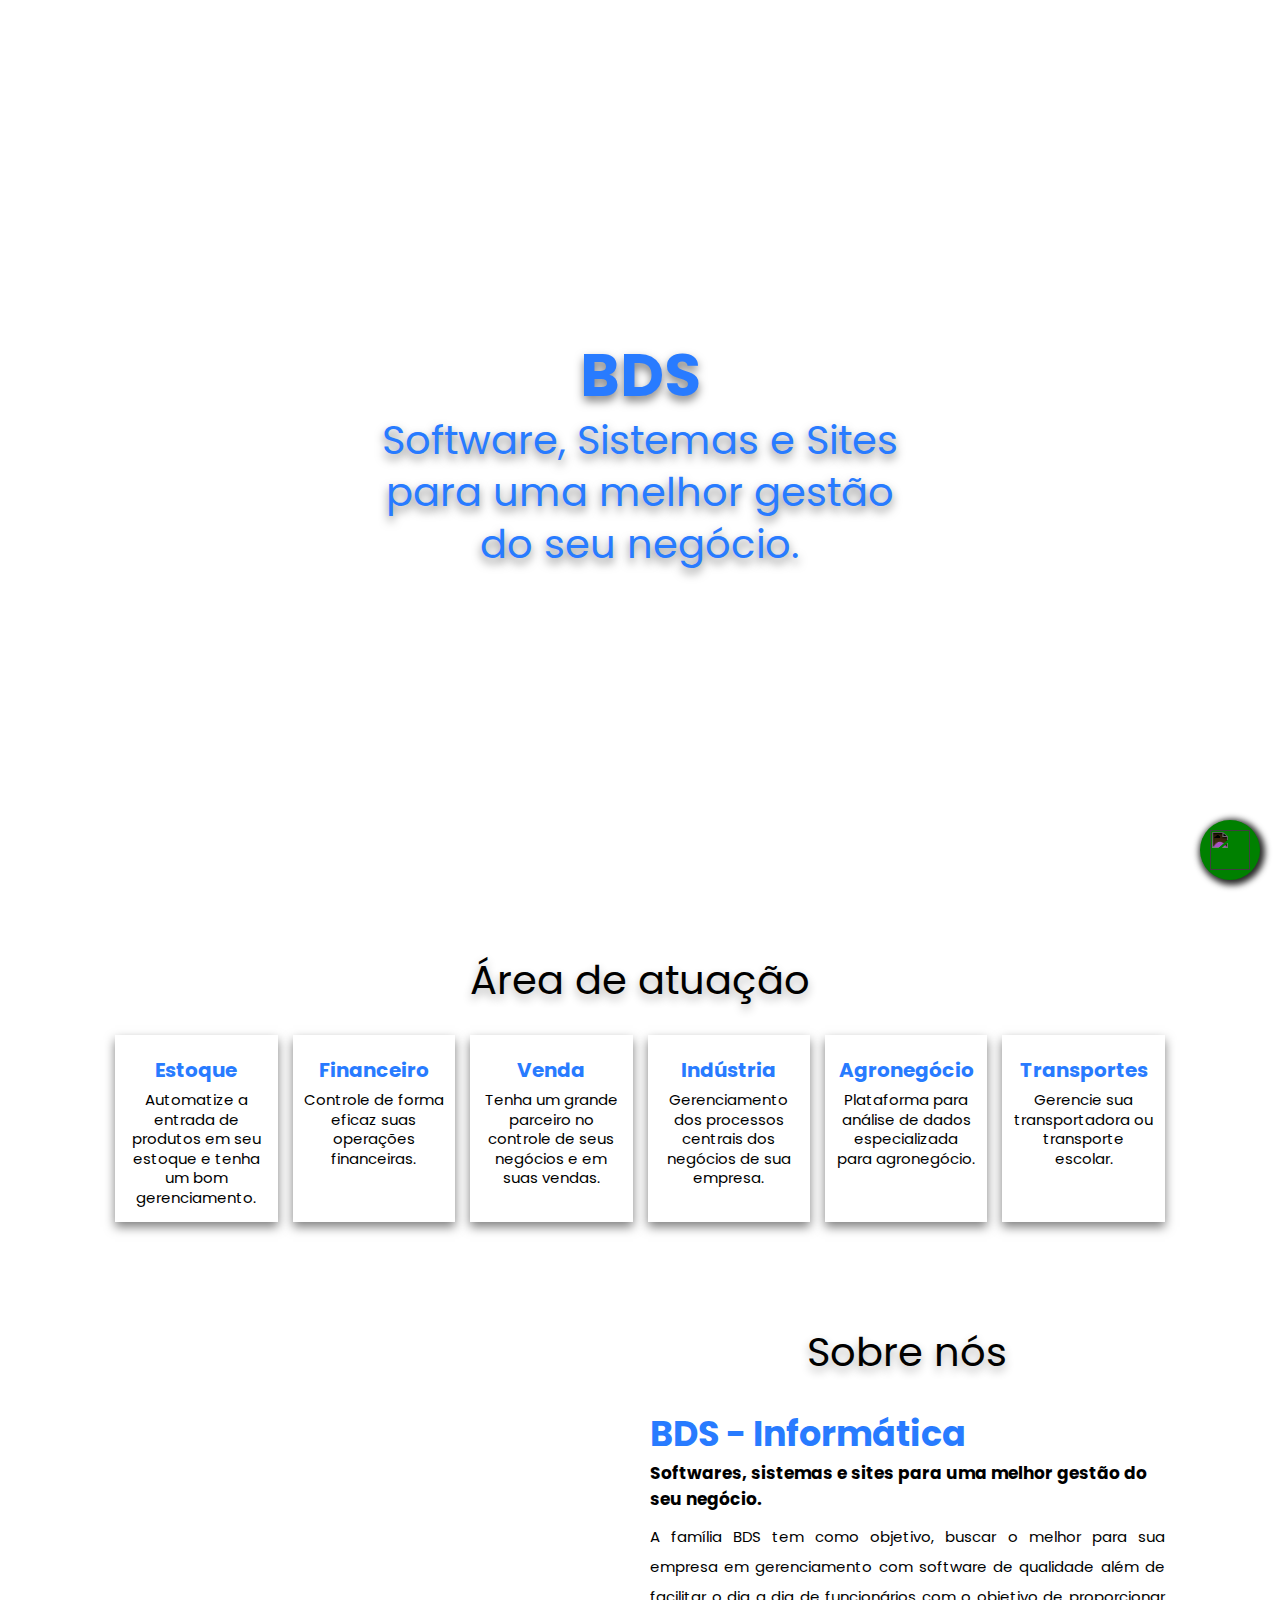
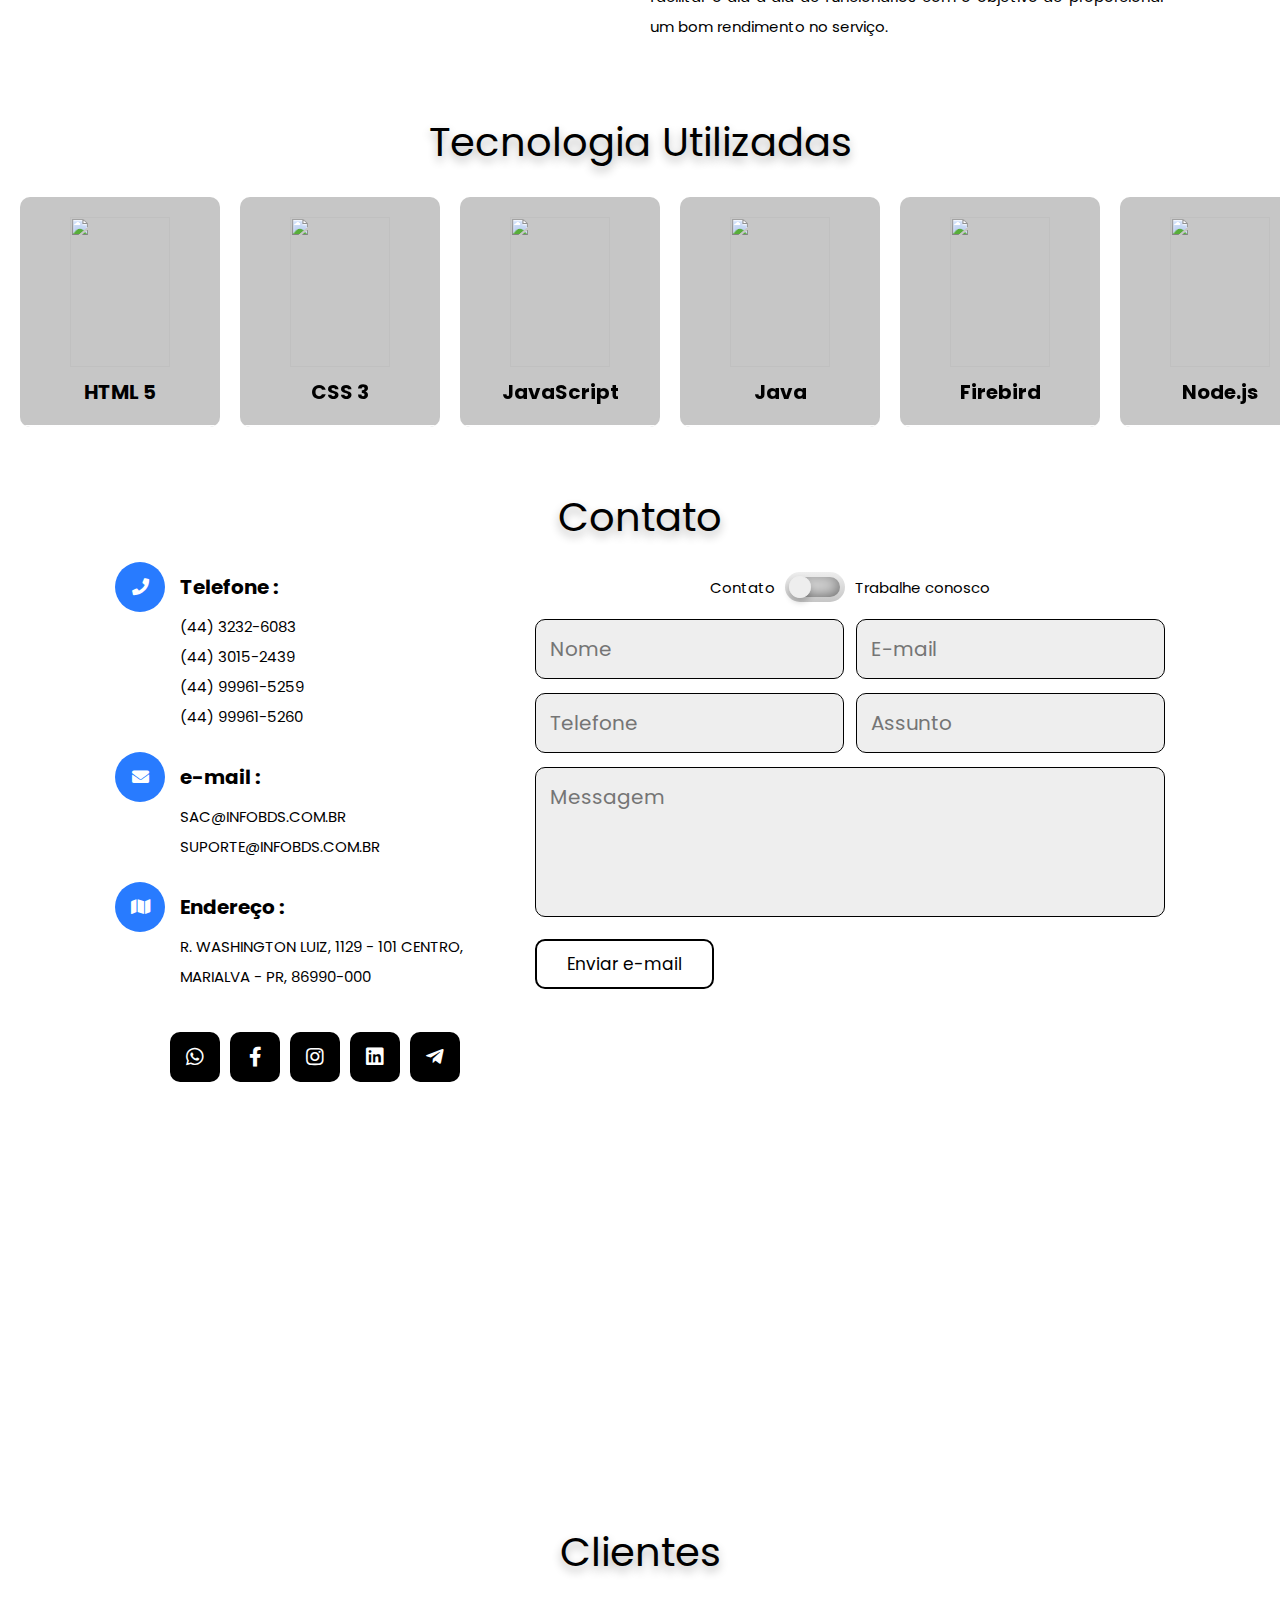
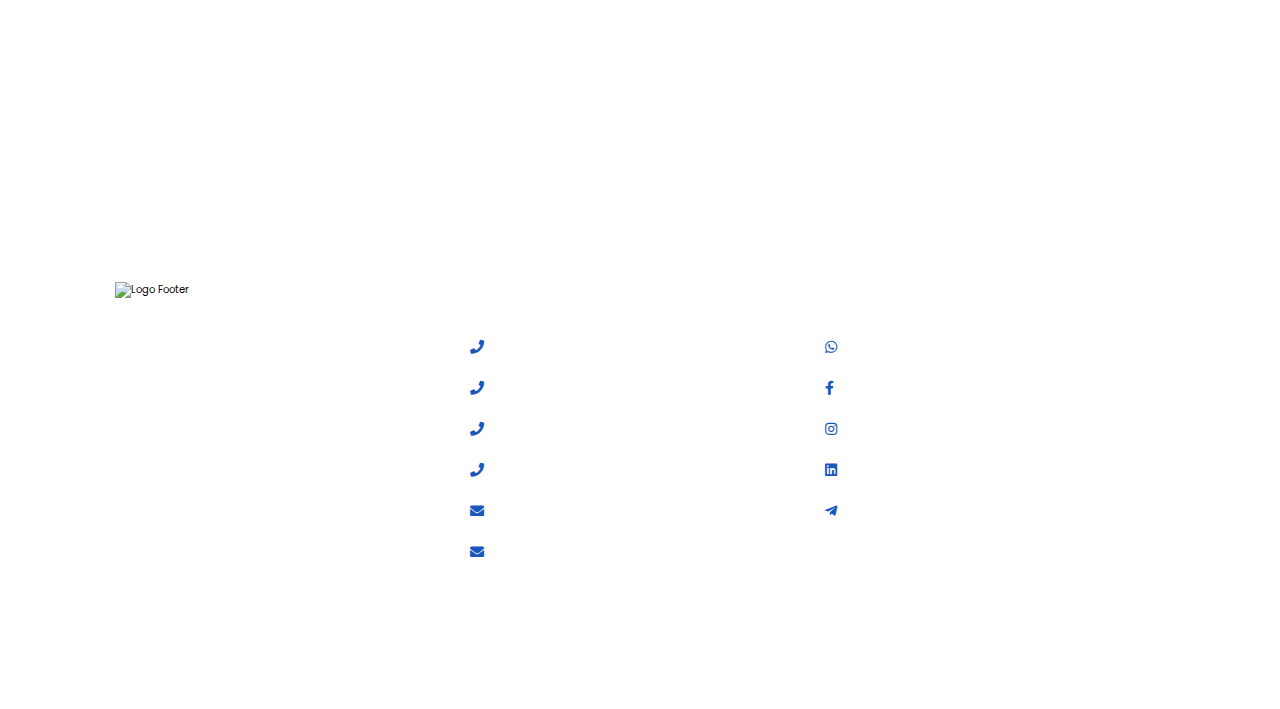
==== index.html @ 0a63790b "Merge branch 'main' of https://github.com/BrunoDoCarmo/bds" ====
<!DOCTYPE html>
<html lang="pt-br">
  <head>
    <meta charset="UTF-8" />
    <meta http-equiv="X-UA-Compatible" content="IE=edge" />
    <meta name="viewport" content="width=device-width, initial-scale=1.0" />
    <meta name="viewport" content="width=device-width, initial-scale=1, maximum-scale=1,user-scalable=no" />
    <link rel="stylesheet" href="css/style.css" />
    <link rel="stylesheet" href="https://cdnjs.cloudflare.com/ajax/libs/font-awesome/5.15.4/css/all.min.css" />
    <link rel="stylesheet" href="https://unpkg.com/swiper/swiper-bundle.min.css" />
    <title>BDS - Informática</title>
  </head>
  <body>
    <header class="header">
      <a href="#home" class="logo"><img src="img/logo.png" alt="" /></a>
      <nav class="navbar">
        <div id="nav-close" class="fas fa-times icons"></div>
        <a href="#home">Home</a>
        <a href="#services">Serviços</a>
        <a href="#about">Sobre nós</a>
        <a href="#technology">Tecnologia</a>
        <a href="#contact">Contato</a>
        <a href="#clients">Clientes</a>
        <div class="icons-social">
          <a href="#" class="fab fa-whatsapp"></a>
          <a href="#" class="fab fa-facebook-f"></a>
          <a href="#" class="fab fa-instagram"></a>
          <a href="#" class="fab fa-youtube"></a>
        </div>
      </nav>
      <div id="nav-open" class="fas fa-bars icons"></div>
    </header>
    <main class="main">
      <section class="home" id="home">
        <div class="box">
          <div class="content">
            <!-- <span>never stop</span> -->
            <h3>BDS</h3>
            <span>Software, Sistemas e Sites para uma melhor gestão do seu negócio.</span>
            <!-- <a href="#" class="btn">get started</a> -->
          </div>
        </div>
      </section>
      <section class="services" id="services">        
        <div class="heading">
          <span>Área de atuação</span>
        </div>
        <div class="box-container">    
            <div class="box">
              <div class="img">
                <img src="img/icon/estoque.png" alt="">
              </div>
              <h3>Estoque</h3>
              <p>Automatize a entrada de produtos em seu estoque e tenha um bom gerenciamento.</p>
              <!-- <div class="button">
                <a href="pagread.html" class= "btn" rel="next" target= "_self">Saiba mais</a>
              </div> -->
            </div>    
            <div class="box">
              <div class="img">
                <img src="img/icon/financeiro.png" alt="">
              </div>
              <h3>Financeiro</h3>
              <p>Controle de forma eficaz suas operações financeiras.</p>
              <!-- <div class="button">
                <a href="pagread.html" class= "btn" rel="next" target= "_self">Saiba mais</a>
              </div> -->
            </div>    
            <div class="box">
              <div class="img">
                <img src="img/icon/venda.png" alt="">
              </div>
              <h3>Venda</h3>
              <p>Tenha um grande parceiro no controle de seus negócios e em suas vendas. </p>
              <!-- <div class="button">
                <a href="pagread.html" class= "btn" rel="next" target= "_self">Saiba mais</a>
              </div> -->
            </div>
            <div class="box">
              <div class="img">
                <img src="img/icon/industria.png" alt="">
              </div>
              <h3>Indústria</h3>
              <p>Gerenciamento dos processos centrais dos negócios de sua empresa.</p>
              <!-- <div class="button">
                <a href="pagread.html" class= "btn" rel="next" target= "_self">Saiba mais</a>
              </div> -->
            </div>    
            <div class="box">
              <div class="img">
                <img src="img/icon/agro.png" alt="">
              </div>
              <h3>Agronegócio</h3>
              <p>Plataforma para análise de dados especializada para agronegócio.</p>
              <!-- <div class="button">
                <a href="pagread.html" class= "btn" rel="next" target= "_self">Saiba mais</a>
              </div> -->
            </div>    
            <div class="box">
              <div class="img">
                <img src="img/icon/trans.png" alt="">
              </div>
              <h3>Transportes</h3>
              <p>Gerencie sua transportadora ou transporte escolar.</p>
              <!-- <div class="button">
                <a href="pagread.html" class= "btn" rel="next" target= "_self">Saiba mais</a>
              </div> -->
            </div>            
        </div>    
      </section>    
      <section class="about" id="about">    
        <div class="image">
          <img src="img/about.jpg" alt="">
        </div>
        <div class="content">
          <div class="heading">
            <span>Sobre nós</span>
          </div>
          <h3>BDS - Informática</h3>
          <h2>Softwares, sistemas e sites para uma melhor gestão do seu negócio. </h2>
          <p>A família BDS tem como objetivo, buscar o melhor para sua empresa em gerenciamento com software de qualidade além de facilitar o dia a dia de funcionários com o objetivo de proporcionar um bom rendimento no serviço. </p>
        </div>
      </section>
      <section class="technology" id="technology">
        <div class="heading">
          <span>Tecnologia Utilizadas</span>
        </div>
        <div class="swiper-container">
          <div class="swiper-wrapper">
            <div class="swiper-slide">
              <div class="card">
                <div class="layer"></div>
                <div class="content">
                  <div class="imgBx">
                    <img src="img/technology/01.png" />
                  </div>
                  <div class="details">
                    <h2>HTML 5</h2>
                  </div>
                </div>
              </div>
            </div>
            <div class="swiper-slide">
              <div class="card">
                <div class="layer"></div>
                <div class="content">
                  <div class="imgBx">
                    <img src="img/technology/02.png" />
                  </div>
                  <div class="details">
                    <h2>CSS 3</h2>
                  </div>
                </div>
              </div>
            </div>
            <div class="swiper-slide">
              <div class="card">
                <div class="layer"></div>
                <div class="content">
                  <div class="imgBx">
                    <img src="img/technology/03.png" />
                  </div>
                  <div class="details">
                    <h2>JavaScript</h2>
                  </div>
                </div>
              </div>
            </div>
            <div class="swiper-slide">
              <div class="card">
                <div class="layer"></div>
                <div class="content">
                  <div class="imgBx">
                    <img src="img/technology/04.png" />
                  </div>
                  <div class="details">
                    <h2>Java</h2>
                  </div>
                </div>
              </div>
            </div>
            <div class="swiper-slide">
              <div class="card">
                <div class="layer"></div>
                <div class="content">
                  <div class="imgBx">
                    <img src="img/technology/05.png" />
                  </div>
                  <div class="details">
                    <h2>Firebird</h2>
                  </div>
                </div>
              </div>
            </div>
            <div class="swiper-slide">
              <div class="card">
                <div class="layer"></div>
                <div class="content">
                  <div class="imgBx">
                    <img src="img/technology/06.png" />
                  </div>
                  <div class="details">
                    <h2>Node.js</h2>
                  </div>
                </div>
              </div>
            </div>
            <!-- <div class="swiper-slide">
              <div class="card">
                <div class="layer"></div>
                <div class="content">
                  <div class="imgBx">
                    <img src="img/technology/07.png" />
                  </div>
                  <div class="details">
                    <h2>MySql</h2>
                  </div>
                </div>
              </div>
            </div> -->
            <div class="swiper-slide">
              <div class="card">
                <div class="layer"></div>
                <div class="content">
                  <div class="imgBx">
                    <img src="img/technology/08.png" />
                  </div>
                  <div class="details">
                    <h2>Delphi</h2>
                  </div>
                </div>
              </div>
            </div>
            <div class="swiper-slide">
              <div class="card">
                <div class="layer"></div>
                <div class="content">
                  <div class="imgBx">
                    <img src="img/technology/09.png" />
                  </div>
                  <div class="details">
                    <h2>Veu.js</h2>
                  </div>
                </div>
              </div>
            </div>
            <div class="swiper-slide">
              <div class="card">
                <div class="layer"></div>
                <div class="content">
                  <div class="imgBx">
                    <img src="img/technology/10.png" />
                  </div>
                  <div class="details">
                    <h2>PostgreSQL</h2>
                  </div>
                </div>
              </div>
            </div>
            <!-- <div class="swiper-slide">
              <div class="card">
                <div class="layer"></div>
                <div class="content">
                  <div class="imgBx">
                    <img src="img/technology/11.png" />
                  </div>
                  <div class="details">
                    <h2>Bootstrap</h2>
                  </div>
                </div>
              </div>
            </div> -->
            <div class="swiper-slide">
              <div class="card">
                <div class="layer"></div>
                <div class="content">
                  <div class="imgBx">
                    <img src="img/technology/12.png" />
                  </div>
                  <div class="details">
                    <h2>Github</h2>
                  </div>
                </div>
              </div>
            </div>
          </div>
        </div>
      </section>
      <section class="contact" id="contact">
        <div class="heading">
          <span>Contato</span>
        </div>
        <div class="row">
          <div class="contact-info-container">
            <div class="box">
              <i class="fas fa-phone"></i>
              <div class="info">
                <h3>Telefone :</h3>
                <a href="tel:0443232-6083" target="_blank"><p>(44) 3232-6083</p></a>
                <a href="tel:0443015-2439" target="_blank"><p>(44) 3015-2439</p></a>
                <a href="tel:04499961-5259" target="_blank"><p>(44) 99961-5259</p></a>
                <a href="tel:04499961-5260" target="_blank"><p>(44) 99961-5260</p></a>
              </div>
            </div>
            <div class="box">
              <i class="fas fa-envelope"></i>
              <div class="info">
                <h3>e-mail :</h3>
                <a href="mailto:sac@infobds.com.br" target="_blank"><p>SAC@INFOBDS.COM.BR</p></a>
                <a href="mailto:suporte@infobds.com.br" target="_blank"><p>SUPORTE@INFOBDS.COM.BR</p></a>
              </div>
            </div>
            <div class="box">
              <i class="fas fa-map"></i>
              <div class="info">
                <h3>Endereço :</h3>
                <a href="https://goo.gl/maps/Z57eT3rSpF5Me6ef9" target="_blank">
                  R. WASHINGTON LUIZ, 1129 - 101 CENTRO, <br/>MARIALVA - PR, 86990-000
                </a>
              </div>
            </div>
            <div class="share">
              <a href="https://api.whatsapp.com/send?phone=5544999615259&amp;text=Olá, vim através do site..." class="fab fa-whatsapp" target="_blank"></a>
              <a href="https://www.facebook.com/bdsSistema" class="fab fa-facebook-f" target="_blank"></a>
              <a href="#" class="fab fa-instagram" target="_blank"></a>
              <a href="#" class="fab fa-linkedin" target="_blank"></a>
              <a href="#" class="fab fa-telegram-plane" target="_blank"></a>
            </div>
          </div>
          <form action="" class="form">
            <div class="select">
              <p>Contato</p>
              <div class="checkbox">
                <div class="inner">
                  <div id="selectContact" class="toggle"></div>
                </div>
              </div>
              <p>Trabalhe conosco</p>
            </div>
            <div class="inputBox">
              <input type="text" placeholder="Nome" name="name" id="name">
              <input type="email" placeholder="E-mail" name="email" id="email">
            </div>
            <div class="work">
              
            <div class="inputBox">
              <input type="text" placeholder="Cargo" name="cargo" id="cargo">
              <input type="email" placeholder="Experiência" name="experiencia" id="experiencia">
            </div>

            </div>
            <div class="inputBox">
              <input type="text" placeholder="Telefone" name="telefone" id="telefone">
              <input type="text" placeholder="Assunto" name="assunto" id="assunto">
            </div>
            <textarea name="" placeholder="Messagem" id="messagem" cols="30" rows="10"></textarea>
            <input type="submit" value="Enviar e-mail" class="btn">
          </form>
        </div>
      </section>
      <section class="maps">
        <iframe
          src="https://www.google.com/maps/embed?pb=!1m18!1m12!1m3!1d3659.2963898003763!2d-51.798105185493405!3d-23.485831564691406!2m3!1f0!2f0!3f0!3m2!1i1024!2i768!4f13.1!3m3!1m2!1s0x94ecc573622513fb%3A0x95582e31a111c86b!2sEdif%C3%ADcio%20Centro%20comercial%20Marialva!5e0!3m2!1spt-BR!2sbr!4v1639406418675!5m2!1spt-BR!2sbr"
          allowfullscreen=""
          loading="lazy"
        ></iframe>
      </section>
      <section class="clients" id="clients">
        <div class="heading">
          <span>Clientes</span>
        </div>
        <div class="clients-slider">
          <div class="swiper-wrapper">
            <div class="swiper-slide">
              <div class="card">
                <div class="content">
                  <div class="imgBx">
                    <img src="img/clients/01.png" alt="" />
                  </div>
                </div>
              </div>
            </div>
            <div class="swiper-slide">
              <div class="card">
                <div class="content">
                  <div class="imgBx">
                    <img src="img/clients/02.png" alt="" />
                  </div>
                </div>
              </div>
            </div>
            <div class="swiper-slide">
              <div class="card">
                <div class="content">
                  <div class="imgBx">
                    <img src="img/clients/03.png" alt="" />
                  </div>
                </div>
              </div>
            </div>
            <div class="swiper-slide">
              <div class="card">
                <div class="content">
                  <div class="imgBx">
                    <img src="img/clients/04.png" alt="" />
                  </div>
                </div>
              </div>
            </div>
            <div class="swiper-slide">
              <div class="card">
                <div class="content">
                  <div class="imgBx">
                    <img src="img/clients/05.png" alt="" />
                  </div>
                </div>
              </div>
            </div>
            <div class="swiper-slide">
              <div class="card">
                <div class="content">
                  <div class="imgBx">
                    <img src="img/clients/06.png" alt="" />
                  </div>
                </div>
              </div>
            </div>
            <div class="swiper-slide">
              <div class="card">
                <div class="content">
                  <div class="imgBx">
                    <img src="img/clients/07.png" alt="" />
                  </div>
                </div>
              </div>
            </div>
            <div class="swiper-slide">
              <div class="card">
                <div class="content">
                  <div class="imgBx">
                    <img src="img/clients/08.png" alt="" />
                  </div>
                </div>
              </div>
            </div>
            <div class="swiper-slide">
              <div class="card">
                <div class="content">
                  <div class="imgBx">
                    <img src="img/clients/09.png" alt="" />
                  </div>
                </div>
              </div>
            </div>
            <div class="swiper-slide">
              <div class="card">
                <div class="content">
                  <div class="imgBx">
                    <img src="img/clients/10.png" alt="" />
                  </div>
                </div>
              </div>
            </div>
            <div class="swiper-slide">
              <div class="card">
                <div class="content">
                  <div class="imgBx">
                    <img src="img/clients/11.png" alt="" />
                  </div>
                </div>
              </div>
            </div>
          </div>
        </div>
      </section>
      <a id="float-whats" href="https://api.whatsapp.com/send?phone=5544999615259&amp;text=Olá, vim através do site..." target="_blank">
        <img src="img/whatsapp-brands.svg" id="float-whats-icon">
      </a> 
    </main>
    <footer class="footer">
      <div class="box-container">
        <div class="box">
          <img src="img/logo.png" alt="Logo Footer" />
          <p>
            Atuando desde 2002 no mercado de software, agregando experiência e
            tecnologia para nossos colaboradores!
          </p>
        </div>
        <div class="box">
          <h3>Contato</h3>
          <a href="tel:+554499972-8673"><i class="fas fa-phone" target="_blank"></i>+55 (44) 99972-8673</a>
          <a href="tel:+554499961-5259"><i class="fas fa-phone" target="_blank"></i>+55 (44) 99961-5259</a>
          <a href="tel:+55443232-6083"><i class="fas fa-phone" target="_blank"></i>+55 (44) 3232-6083</a>
          <a href="tel:+55443015-2439"><i class="fas fa-phone" target="_blank"></i>+55 (44) 3015-2439</a>
          <a href="mailto:sac@infobds.com.br"><i class="fas fa-envelope" target="_blank"></i>sac@infobds.com.br</a>
          <a href="mailto:suporte@infobds.com.br"><i class="fas fa-envelope" target="_blank"></i>suporte@infobds.com.br</a>
        </div>
        <div class="box">
          <h3>Siga-nos</h3>
          <a href="https://api.whatsapp.com/send?phone=5544999615259&amp;text=Olá, vim através do site..." target="_blank"><i class="fab fa-whatsapp"></i>WhatsApp</a>
          <a href="https://www.facebook.com/bdsSistema" target="_blank"><i class="fab fa-facebook-f"></i>Facebook</a>
          <a href="#" target="_blank"><i class="fab fa-instagram"></i>Instagram</a>
          <a href="#" target="_blank"><i class="fab fa-linkedin"></i>Linkedin</a>
          <a href="#" target="_blank"><i class="fab fa-telegram-plane"></i>Telegram</a>
        </div>
      </div>
      <div class="credit">
        <h3>Desenvolvido por BDS - Informática!</h3>
      </div>
    </footer>
    <script src="https://unpkg.com/swiper/swiper-bundle.min.js"></script>
    <script src="js/script.js"></script>
    <script src="https://code.jquery.com/jquery-3.6.0.js"></script>
    <script type="text/javascript">
      $(document).ready(function(){
        $('.toggle').click(function(){
          $('.inner').toggleClass('active')
        })
      })
    </script>
  </body>
</html>
---- css/style.css ----
@import url('https://fonts.googleapis.com/css2?family=Poppins:ital,wght@0,100;0,300;0,400;0,500;0,600;1,100;1,300&display=swap');
* {
  font-family: 'Poppins', sans-serif;
  margin: 0;
  padding: 0;
  -webkit-box-sizing: border-box;
  box-sizing: border-box;
  outline: none;
  border: none;
  text-decoration: none;
  /* text-transform: capitalize; */
  -webkit-transition: 0.2s linear;
  transition: 0.2s linear;
}
:root {
  --black1: #000;
  --black2: #c6c6c6;
  --black3: #eee;
  --scrollbar-thumb: #1857bc;
  --btn: #287bff;
  --navbar: #1857bc;
  --color: #daac00;
  --background: #fcc302;
  --white: #fff;
  --home-background-image: url('../img/background-home.jpg');
}
html {
  font-size: 62.5%;
  scroll-behavior: smooth;
  scroll-padding-top: 8rem;
  overflow-x: hidden;
}
html::-webkit-scrollbar {
  width: 0.5rem;
}
html::-webkit-scrollbar-track {
  background: var(--white);
}
html::-webkit-scrollbar-thumb {
  background: var(--scrollbar-thumb);
}
section,
footer {
  padding: 5rem 9%;
}
.btn {
  margin-top: 1rem;
  display: inline-block;
  border: 0.2rem solid var(--black1);
  color: var(--black1);
  cursor: pointer;
  background: none;
  font-size: 1.7rem;
  padding: 1rem 3rem;
  border-radius: 1rem;
}
.btn:hover {
  background: var(--btn);
  color: var(--white);
}
.heading {
  text-align: center;
  margin-bottom: 2.5rem;
  font-size: 4rem;
  color: var(--black1);
  text-shadow: 0 0.5rem 1rem rgba(0, 0, 0, 0.3);
}
.header {
  position: fixed;
  top: 0;
  left: 0;
  right: 0;
  padding: 2rem 9%;
  z-index: 1000;
  display: -webkit-box;
  display: -ms-flexbox;
  display: flex;
  -webkit-box-align: center;
  -ms-flex-align: center;
  align-items: center;
  -webkit-box-pack: center;
  -ms-flex-pack: center;
  justify-content: center;
  gap: 1rem;
}
.header.active {
  background: var(--navbar);
  -webkit-box-shadow: 0 0.5rem 1rem rgba(0, 0, 0, 0.5);
  box-shadow: 0 0.5rem 1rem rgba(0, 0, 0, 0.5);
}
.header.active .logo {
  top: 0;
  left: 0;
  -webkit-transform: translateX(0);
  transform: translateX(0);
  position: relative;
  margin-right: auto;
}
.header.active .navbar {
  margin-top: 0;
  margin-bottom: 0;
}
.header .logo {
  position: absolute;
  top: 0.7rem;
  left: 48.5%;
  -webkit-transform: translateX(-50%);
  transform: translateX(-50%);
}
.header .logo img {
  width: 15rem;
}
.header #nav-open {
  display: none;
}

.header .navbar #nav-close {
  font-size: 5rem;
  cursor: pointer;
  color: var(--black1);
  display: none;
}
.header .navbar {
  margin-top: 4rem;
  margin-bottom: -2rem;
}
.header .navbar a {
  margin-left: 2rem;
  font-size: 1.7rem;
  color: var(--white);
}
.header .navbar .icons-social {
  display: none;
}
.header .icons {
  font-size: 2.5rem;
  cursor: pointer;
  color: var(--white);
}
.header .icons:hover {
  color: var(--black1);
}
.home {
  padding: 0;
}
.home .box {
  min-height: 100vh;
  display: -webkit-box;
  display: -ms-flexbox;
  display: flex;
  -webkit-box-align: center;
  -ms-flex-align: center;
  align-items: center;
  background: var(--home-background-image) no-repeat;
  background-size: cover !important;
  background-position: center !important;
  -webkit-box-pack: center;
  -ms-flex-pack: center;
  justify-content: center;
  padding: 2rem 9%;
}
.home .box .content {
  width: 50%;
  line-height: 1.3;
  text-align: center;
  text-shadow: 0 0.5rem 1rem rgba(0, 0, 0, 0.5);
}
.home .box .content span {
  font-size: 4rem;
  color: var(--btn);
}
.home .box .content h3 {
  font-size: 6rem;
  color: var(--btn);
  padding-top: 0.5rem;
  text-transform: uppercase;
}
.home .box .content p {
  line-height: 2;
  color: var(--btn);
  font-size: 1.5rem;
  padding: 1rem 0;
}
.services .box-container {
  display: -ms-grid;
  display: grid;
  -ms-grid-columns: (minmax(15rem, 1fr)) [auto-fit];
  grid-template-columns: repeat(auto-fit, minmax(15rem, 1fr));
  gap: 1.5rem;
  cursor: default;
}
.services .box-container .box {
  position: relative;
  box-shadow: 0 0.5rem 1rem rgba(0, 0, 0, 0.5);
  padding: 1rem;
  height: 100%;
  width: 100%;
}

.services .box-container .box:hover {
-webkit-box-shadow: 0 0.5rem 1rem rgba(0, 0, 0, 0.5);
        box-shadow: 0 0.5rem 1rem rgba(0, 0, 0, 0.5);
-webkit-transform: translateY(-2rem);
        transform: translateY(-2rem);
}
.services .box-container .box .img {
  display: flex;
  align-items: center;
  justify-content: center;
  border-radius: 50%;
  margin-bottom: 1rem;
}
.services .box-container .box .img img {
  width: 100%;
}
.services .box-container .box h3 {
  text-align: center;
  font-size: 2rem;
  color: var(--btn);
}
.services .box-container .box p {
  font-size: 1.5rem;
  color: var(--black1);
  padding: 0.5rem 0;
  text-align: center;
  line-height: 1.3;
}
/* .services .box-container .box .button {
  display: flex;
  align-items: center;
  justify-content: center;
}
.services .box-container .box .button .btn {
  bottom: 0;
  margin: 1rem 0;
  position: absolute;
} */
.about {
  display: -webkit-box;
  display: -ms-flexbox;
  display: flex;
  -webkit-box-align: center;
  -ms-flex-align: center;
  align-items: center;
  -ms-flex-wrap: wrap;
  flex-wrap: wrap;
  gap: 2rem;
}
.about .image {
  -webkit-box-flex: 1;
  -ms-flex: 1 1 42rem;
  flex: 1 1 42rem;
  padding-right: 5rem;
  padding-bottom: 5rem;
}
.about .image img {
  width: 100%;
  -webkit-box-shadow: 4rem 4rem 0 rgba(0, 0, 0, 0.1);
  box-shadow: 4rem 4rem 0 rgba(0, 0, 0, 0.1);
}
.about .content {
  -webkit-box-flex: 1;
  -ms-flex: 1 1 42rem;
  flex: 1 1 42rem;
}
.about .content h3 {
  font-size: 3.5rem;
  color: var(--btn);
}
.about .content h2 {
  font-size: 1.7rem;
  color: var(--black1);
}
.about .content p {
  text-align: justify;
  font-size: 1.5rem;
  color: var(--black1);
  padding: 1rem 0;
  line-height: 2;
}
.technology {
  position: relative;
  max-width: 100%;
  padding: 1rem;
}
.technology .swiper-slide {
  background-position: center;
  background-size: cover;
  width: 200px;
  margin: 0 10px;
}
.technology .swiper-3d .swiper-slide-shadow-left,
.technology .swiper-3d .swiper-slide-shadow-right {
  background-image: none;
}
.technology .card {
  position: relative;
  width: 100%;
  margin: 0 auto;
  background: var(--black2);
  padding: 20px 40px;
  text-align: center;
  overflow: hidden;
  border-radius: 1rem;
}
.technology .card .layer {
  position: absolute;
  top: calc(100% - 2px);
  left: 0;
  width: 100%;
  height: 100%;
  background: linear-gradient(var(--white), var(--navbar));
  z-index: 1;
  transition: 0.5s;
}
.technology .card:hover .layer {
  top: 0;
}
.technology .card .content {
  position: relative;
  z-index: 2;
}
.technology .card .content .imgBx {
  margin: 0 auto 10px;
  overflow: hidden;
  display: flex;
  align-items: center;
  justify-content: center;
  width: 100px;
  height: 150px;
}
.technology .card .content .imgBx img {
  width: 100%;
  height: 100%;
}
.technology .card .content h2 {
  display: flex;
  align-items: center;
  flex-flow: column;
  justify-content: center;
  font-size: 20px;
  color: var(--black1);
}
.contact .row {
  display: -webkit-box;
  display: -ms-flexbox;
  display: flex;
  -ms-flex-wrap: wrap;
  flex-wrap: wrap;
  gap: 2rem;
}
.contact .row .contact-info-container {
  width: 40rem;
}
.contact .row .contact-info-container .box {
  margin-bottom: 3rem;
  display: -webkit-box;
  display: -ms-flexbox;
  display: flex;
  gap: 1.5rem;
}
.contact .row .contact-info-container .box i {
  height: 5rem;
  width: 5rem;
  line-height: 5rem;
  font-size: 1.7rem;
  background: var(--btn);
  color: var(--white);
  border-radius: 50%;
  text-align: center;
  margin-top: -1rem;
}
.contact .row .contact-info-container .box h3 {
  font-size: 2rem;
  color: var(--black1);
  padding-bottom: 1rem;
}
.contact .row .contact-info-container .box a,
.contact .row .contact-info-container .box p {
  font-size: 1.5rem;
  color: var(--black1);
  line-height: 2;
}
.contact .row .contact-info-container .share {
  padding-top: 1rem;
  display: flex;
  align-items: center;
  justify-content: center;
}
.contact .row .contact-info-container .share a {
  height: 5rem;
  width: 5rem;
  line-height: 5rem;
  font-size: 2rem;
  background: var(--black1);
  border-radius: 1rem;
  color: var(--white);
  margin: 0 0.5rem;
  text-align: center;
}
.contact .row .contact-info-container .share a:hover {
  background: var(--btn);
}
.contact .row form {
  -webkit-box-flex: 1;
  -ms-flex: 1 1 42rem;
  flex: 1 1 42rem;
}
.contact form .select {
  display: flex;
  align-items: center;
  justify-content: center;
  padding-bottom: 1rem;
}
.contact form .select p {
  font-size: 1.5rem;
  margin: 0 1rem;
}
.contact form .select .checkbox {
  transform: translate(0, 0);
  width: 60px;
  height: 30px;
  border-radius: 25px;
  background: linear-gradient(0deg, var(--black2), var(--black3));
}
.contact form .select .checkbox .inner {
  position: absolute;
  top: 5px;
  left: 5px;
  right: 5px;
  bottom: 5px;
  background: linear-gradient(0deg, var(--black2), var(--black3));
  border-radius: 20px;
  box-shadow: inset 0 0 15px rgba(0, 0, 0, 0.5);
}
.contact form .select .checkbox .inner .toggle {
  position: absolute;
  top: -1px;
  left: -1px;
  width: 22px;
  height: 22px;
  border-radius: 50%;
  background: var(--black3);
  box-shadow: 0 4px 6px rgba(0, 0, 0, 0.2);
  box-sizing: border-box;
  border-top: 0.04em solid var(--black3);
  border-bottom: 0.04em solid var(--black3);
  transition: 0.5s;
}
.contact form .select .checkbox .inner.active .toggle {
  left: 28.5px;
}
.contact form .select .checkbox .inner.active {
  background: var(--btn);
}

.contact .form .work {
  display: none;
}
.contact .form .work.active {
  display: block;
}
.contact .row form .inputBox {
  display: -webkit-box;
  display: -ms-flexbox;
  display: flex;
  -ms-flex-wrap: wrap;
  flex-wrap: wrap;
  -webkit-box-pack: justify;
  -ms-flex-pack: justify;
  justify-content: space-between;
}
.contact .row form .inputBox input {
  width: 49%;
}
.contact .row form .inputBox input,
.contact .row form textarea {
  padding: 1.4rem;
  border-radius: 1rem;
  background: var(--black3);
  text-transform: none;
  color: var(--black1);
  margin: 0.7rem 0;
  font-size: 2rem;
  border: 0.1rem solid var(--black1);
}
.contact .row form textarea {
  width: 100%;
  resize: none;
  height: 15rem;
}
.maps {
  margin: 0;
  padding: 0;
}
.maps,
iframe {
  height: 38rem;
}
.maps iframe {
  position: relative;
  width: 100%;
}
.clients {
  position: relative;
  max-width: 100%;
  padding: 1rem;
}
.clients .swiper-slide {
  background-position: center;
  background-size: cover;
  width: 200px;
  margin: 0 20px;
}
.clients .card .content {
  margin-bottom: -1rem;
  position: relative;
  z-index: 2;
}
.clients .card .content .imgBx {
  margin: 0 auto 10px;
  overflow: hidden;
  display: flex;
  align-items: center;
  justify-content: center;
  width: 200px;
  height: 200px;
}
.clients .card .content .imgBx img {
  width: 100%;
}
.clients .swiper-3d .swiper-slide-shadow-left,
.clients .swiper-3d .swiper-slide-shadow-right {
  background-image: none;
}
#float-whats {
  position: fixed;
  right: 20px;
  bottom: 20px;
  width: 50px;
  height: 50px;
  background-color: green;
  padding: 30px;
  border-radius: 50%;
  border-width: 0px;
  cursor: pointer;
  box-shadow: 2px 2px 6px 3px #292929;
  transition: 420ms;
  user-select: none;
  z-index: 5;
  display: flex;
  justify-content: center;
  align-items: center;
}
#float-whats-icon {
  width: 40px;
  height: 40px;
  cursor: pointer;
  user-select: none;
  filter:invert(100%)
}
#float-whats:hover {
  box-shadow: 2px 2px 6px 3px #fff;
  transform: translateY(-2px);
}
#float-whats:active {
  transform: translateY(4px);
}
.footer {
  background: -webkit-gradient(
      linear,
      left top,
      left bottom,
      from(rgba(0, 0, 0, 0.7)),
      to(rgba(0, 0, 0, 0.7))
    ),
    url(../img/footer/background.jpg) no-repeat;
  background: linear-gradient(rgba(0, 0, 0, 0.7), rgba(0, 0, 0, 0.7)),
    url(../img/footer/background.jpg) no-repeat;
  background-size: cover;
  background-position: center;
  background-attachment: fixed;
}
.footer .box-container {
  display: -ms-grid;
  display: grid;
  -ms-grid-columns: (minmax(25rem, 1fr)) [auto-fit];
  grid-template-columns: repeat(auto-fit, minmax(25rem, 1fr));
  gap: 1.5rem;
}
.footer .box-container .box {
  width: 95%;
}
.footer .box-container .box h3 {
  font-size: 2rem;
  padding: 1.5rem 0;
  color: var(--white);
}
.footer .box-container .box img {
  display: block;
  left: 0;
  top: 0;
  padding: 1.5rem 0;
  width: 50%;
  height: auto;
}
.footer .box-container .box p {
  display: block;
  font-size: 1.4rem;
  color: var(--white);
  text-align: justify;
}
.footer .box-container .box a {
  display: block;
  font-size: 1.4rem;
  color: var(--white);
  padding: 1rem 0;
}
.footer .box-container .box a i {
  color: var(--navbar);
  padding-right: 0.5rem;
  margin-right: 0.5rem;
}
.footer .box-container .box a:hover {
  color: var(--navbar);
}
.footer .box-container .box a:hover i {
  padding-right: 2rem;
}
.footer .credit {
  text-align: center;
  margin-top: 2.5rem;
  padding: 1rem;
  padding-top: 2.5rem;
  font-size: 1.5rem;
  color: var(--white);
}
@media (max-width: 991px) {
  html {
    font-size: 55%;
    scroll-padding-top: 7rem;
  }
  .header {
    -webkit-box-pack: end;
    -ms-flex-pack: end;
    justify-content: flex-end;
    gap: 2rem;
  }
  .header .logo {
    -webkit-transform: translateX(0);
    transform: translateX(0);
    left: 3rem;
  }
  .header #nav-open {
    display: inline-block;
  }
  .header .navbar {
    position: fixed;
    top: 0;
    margin-top: 0;
    left: -110%;
    background: var(--navbar);
    z-index: 10000;
    width: 35rem;
    height: 100%;
    display: -webkit-box;
    display: -ms-flexbox;
    display: flex;
    -webkit-box-orient: vertical;
    -webkit-box-direction: normal;
    -ms-flex-flow: column;
    flex-flow: column;
    -webkit-box-align: center;
    -ms-flex-align: center;
    align-items: center;
    -webkit-box-pack: center;
    -ms-flex-pack: center;
    justify-content: center;
  }
  .header .navbar.active {
    left: 0;
    -webkit-box-shadow: 0 0 0 100vw rgba(0, 0, 0, 0.8);
    box-shadow: 0 0 0 100vw rgba(0, 0, 0, 0.8);
  }
  .header .navbar #nav-close {
    display: block;
    position: absolute;
    top: 1rem;
    right: 2rem;
    color: var(--white);
  }
  .header .navbar a {
    margin: 1rem 0;
    font-size: 3rem;
    color: var(--white);
  }
  .header .navbar .icons-social {
    position: absolute;
    bottom: 2rem;
    display: flex;
    align-items: flex-end;
  }
  .header .navbar .icons-social a {
    padding: 0 1.5rem;
    font-size: 4rem;
    color: var(--white);
  }
  .header .navbar #nav-close {
    display: block;
    position: absolute;
    top: 1rem;
    right: 2rem;
  }
  .header .navbar a {
    font-size: 3rem;
  }
  .home .box {
    padding: 1rem;
    -webkit-box-pack: center;
    -ms-flex-pack: center;
    justify-content: center;
    background-position: center !important;
  }
  .home .box .content span {
    font-size: 4rem;
  }
  .home .box .content h3 {
    text-align: center;
    font-size: 4rem;
  }
  .services .box-container .box h3 {
    font-size: 2.5rem;
  }
  .services .box-container .box p {
    font-size: 2rem;
  }
  .about .content h3 {
    font-size: 4rem;
    text-align: center;
  }
  .about .content h2 {
    font-size: 2rem;
  }
  .about .content p {
    font-size: 2rem;
    line-height: 1.5;
  }
  .contact .row .contact-info-container .box i {
    height: 7rem;
    width: 7rem;
    line-height: 7rem;
    font-size: 3rem;
  }
  .contact .row .contact-info-container .box h3 {
    font-size: 2.5rem;
  }
  .contact .row .contact-info-container .box p {
    font-size: 2rem;
  }
  .contact .row .contact-info-container .share {
    justify-content: flex-end;
  }
  .contact .row .contact-info-container .share a {
    height: 7rem;
    width: 7rem;
    line-height: 7rem;
    font-size: 4rem;
  }
  .contact .row form .inputBox input {
    width: 100%;
  }
  .contact .row form .inputBox input,
  .contact .row form textarea {
    font-size: 2rem;
  }
  .footer .box-container .box a,
  .footer .box-container .box a i,
  .footer .box-container .box p {
    font-size: 2.5rem;
  }
  .footer .credit {
    font-size: 1.8rem;
  }
}
@media (max-width: 500px) {
  .header .navbar {
    width: 100%;
  }
  .header .navbar a {
    font-size: 6rem;
  }
}
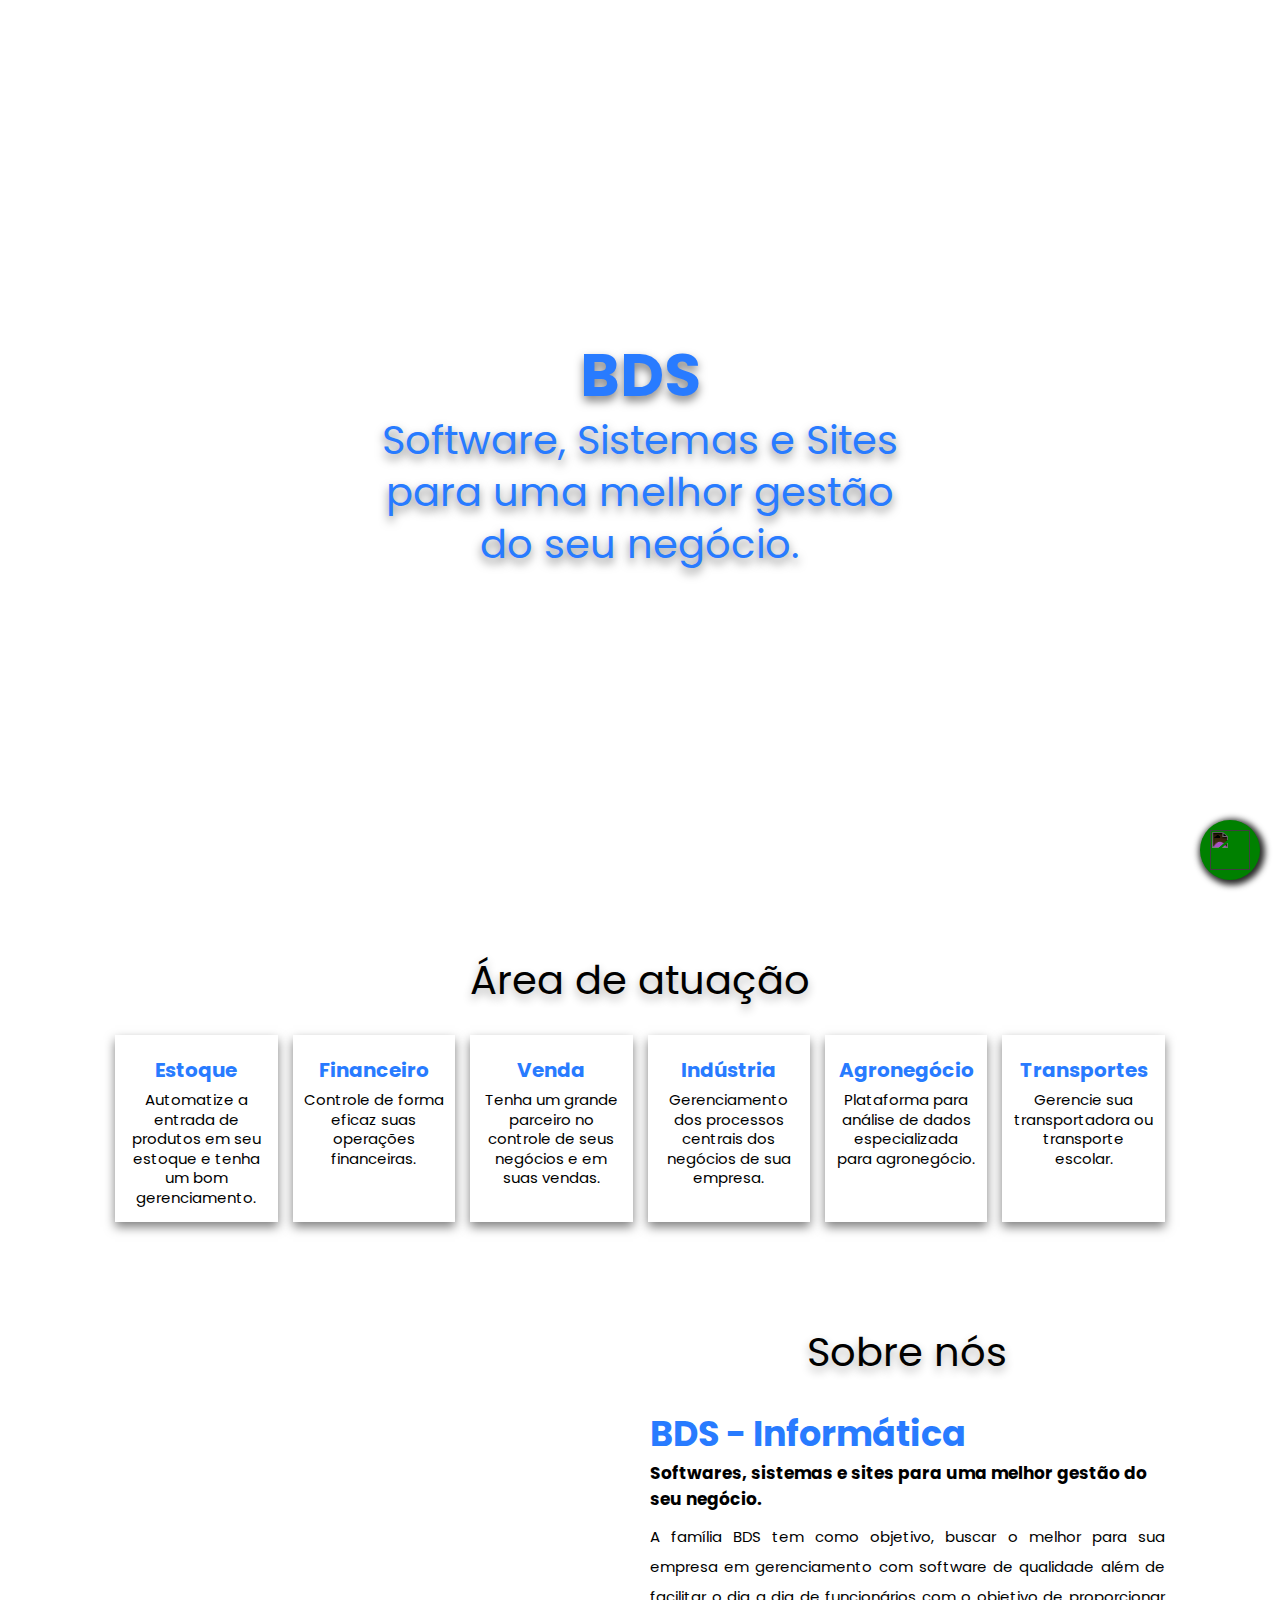
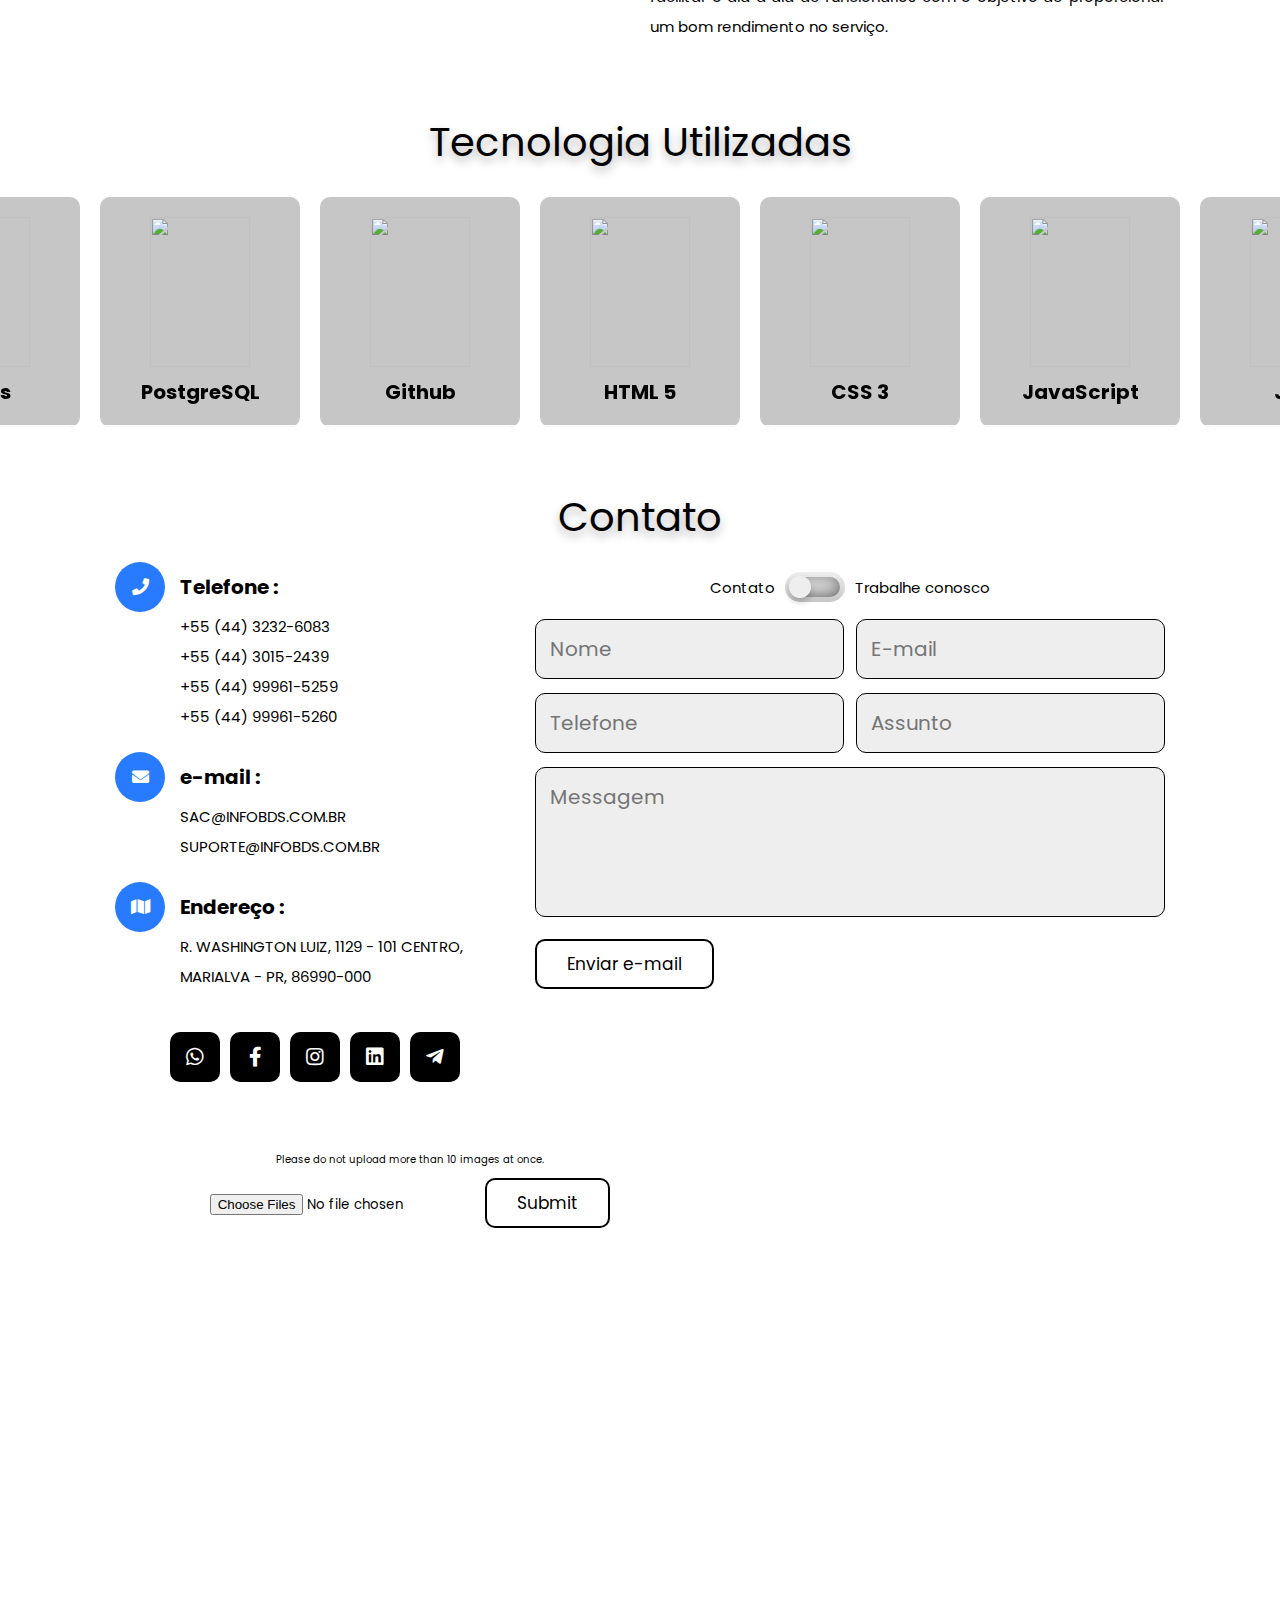
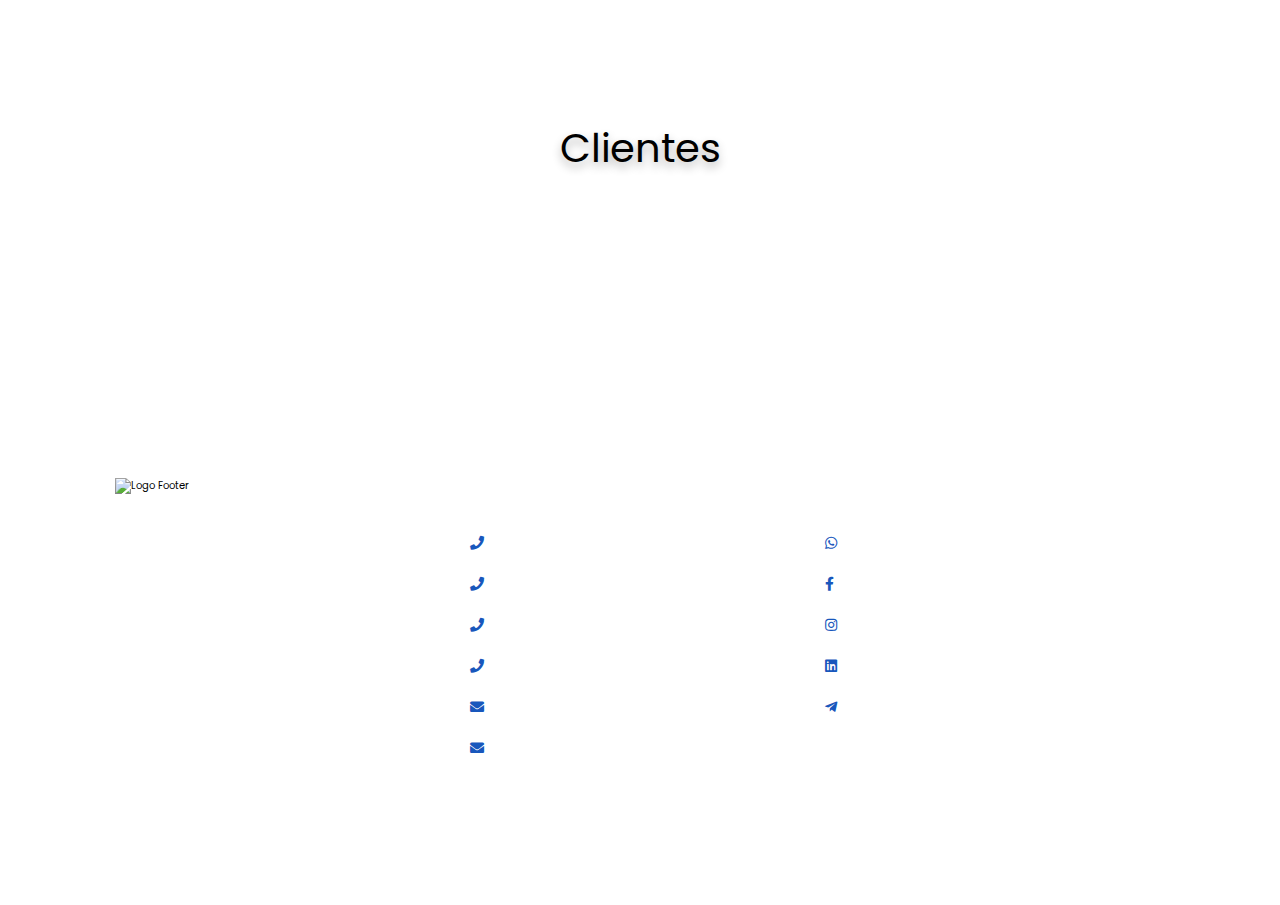
==== commit 8dfe8473: "dd" ====
--- a/index.html
+++ b/index.html
@@ -1,10 +1,41 @@
 <!DOCTYPE html>
 <html lang="pt-br">
   <head>
-    <meta charset="UTF-8" />
-    <meta http-equiv="X-UA-Compatible" content="IE=edge" />
-    <meta name="viewport" content="width=device-width, initial-scale=1.0" />
-    <meta name="viewport" content="width=device-width, initial-scale=1, maximum-scale=1,user-scalable=no" />
+    <meta charset="UTF-8">
+    <meta http-equiv="X-UA-Compatible" content="IE=edge">
+    <meta http-equiv="Content-Type" content="text/html; charset=utf-8">
+    <meta name="viewport" content="width=device-width, initial-scale=1">
+    <meta name="viewport" content="width=device-width, initial-scale=1, maximum-scale=1, user-scalable=no">
+    <meta name="description" content=""/>
+    <meta name="author" content="BDS - Informática"/>
+    <meta name="keywords" content=""/>
+    <meta name="generator" content="HTML">
+    <meta name="robots" content="index,follow">
+    <meta name="robots" content="noarchive">
+    <meta name="creator" content="BDS - Informática">
+    <meta name="reply-to" content="sac@infobds.com.br">
+    <meta property="og:locale" content="pt_BR">
+    <meta property="article:author" content="https://www.facebook.com/bdsSistema">
+    <meta property="article:section" content="Freelancer" >
+    <meta property="article:published_time" content="2020-12-01" />
+    <meta property='og:description' content=''/>
+    <meta property='og:url' content='https://infobds.com.br/'/>
+    <meta property="og:locale" content="pt_BR">
+    <meta property='og:type' content='website'/>
+    <meta property='og:site_name' content='BDS - Informática'/>
+    <meta property="og:image" content="img/logo.png">
+    <meta property="og:image:type" content="image/jpeg">
+    <meta property="og:image:width" content="20"> 
+    <meta property="og:image:height" content="20">
+    <!-- Chrome, Firefox OS and Opera -->
+    <meta name="theme-color" content="#1857bc">
+    <!-- iOS Safari -->
+    <meta name="apple-mobile-web-app-capable" content="yes">
+    <meta name="apple-mobile-web-app-status-bar-style" content="#1857bc">
+    <!-- Windows Phone -->
+    <meta name="msapplication-navbutton-color" content="#1857bc">
+    <meta name="title" content="BDS - Informática">
+    <meta property='og:title' content='BDS - Informática'/>
     <link rel="stylesheet" href="css/style.css" />
     <link rel="stylesheet" href="https://cdnjs.cloudflare.com/ajax/libs/font-awesome/5.15.4/css/all.min.css" />
     <link rel="stylesheet" href="https://unpkg.com/swiper/swiper-bundle.min.css" />
@@ -296,10 +327,10 @@
               <i class="fas fa-phone"></i>
               <div class="info">
                 <h3>Telefone :</h3>
-                <a href="tel:0443232-6083" target="_blank"><p>(44) 3232-6083</p></a>
-                <a href="tel:0443015-2439" target="_blank"><p>(44) 3015-2439</p></a>
-                <a href="tel:04499961-5259" target="_blank"><p>(44) 99961-5259</p></a>
-                <a href="tel:04499961-5260" target="_blank"><p>(44) 99961-5260</p></a>
+                <a href="tel:+55443232-6083" target="_blank"><p>+55 (44) 3232-6083</p></a>
+                <a href="tel:+55443015-2439" target="_blank"><p>+55 (44) 3015-2439</p></a>
+                <a href="tel:+554499961-5259" target="_blank"><p>+55 (44) 99961-5259</p></a>
+                <a href="tel:+554499961-5260" target="_blank"><p>+55 (44) 99961-5260</p></a>
               </div>
             </div>
             <div class="box">
@@ -327,7 +358,7 @@
               <a href="#" class="fab fa-telegram-plane" target="_blank"></a>
             </div>
           </div>
-          <form action="" class="form">
+          <form action="" class="form" enctype="multipart/form-data" method="post">
             <div class="select">
               <p>Contato</p>
               <div class="checkbox">
@@ -342,20 +373,57 @@
               <input type="email" placeholder="E-mail" name="email" id="email">
             </div>
             <div class="work">
-              
-            <div class="inputBox">
-              <input type="text" placeholder="Cargo" name="cargo" id="cargo">
-              <input type="email" placeholder="Experiência" name="experiencia" id="experiencia">
-            </div>
-
+              <div class="inputBox">
+                <select name="funcao" id="funcao">
+                  <option value="">Cargo desejado</option>
+                  <option value="Suporte">Suporte</option>
+                  <option value="Programador(a)">Programador(a)</option>
+                  <option value="Secretário(a)">Secretário(a)</option>
+                  <option value="Financeiro">Financeiro</option>
+                </select>
+                <select name="experiencia" id="experiencia">
+                  <option value="">Nivel de experiência?</option>
+                  <option value="0 - 1 ano">0 - 1 ano</option>
+                  <option value="1 - 3 anos">1 - 3 anos</option>
+                  <option value="3 - 5 anos">3 - 5 anos</option>
+                  <option value="5 - 10 anos">5 - 10 anos</option>
+                  <option value="10 ou +">10 ou +</option>
+                </select>
+              </div>
             </div>
             <div class="inputBox">
               <input type="text" placeholder="Telefone" name="telefone" id="telefone">
               <input type="text" placeholder="Assunto" name="assunto" id="assunto">
             </div>
             <textarea name="" placeholder="Messagem" id="messagem" cols="30" rows="10"></textarea>
+            <div class="work">
+              <div class="inputBox">
+                <label for="fileUpload">Escolher arquivo</label>
+                <input type="file" id="fileUpload" style="display: none;" multiple="multiple">
+              </div>
+            </div>
             <input type="submit" value="Enviar e-mail" class="btn">
           </form>
+          <style>
+            #warning {
+              text-align: center;
+              transition: 1s all;
+            }
+
+            #warning.warn {
+              color: red;
+              transform: scale(1.5);
+            }
+          </style>
+          <section id="shortcode-5" class="shortcode-5 pb-50">
+            <p id="warning">Please do not upload more than 10 images at once.</p>
+            <form class="imagePoster" enctype="multipart/form-data" action="/gallery/imagePoster" method="post">
+                <div class="input-group">
+            <input id="filePoster" type="file" class="form-control" name="photo" required="required" multiple="multiple" />
+                <button id="submitFiles" class="btn btn-primary" type="submit" name="button">Submit</button>
+                </div>
+            </form>
+        </section>
         </div>
       </section>
       <section class="maps">
@@ -519,4 +587,4 @@
       })
     </script>
   </body>
-</html>
+</html>--- a/css/style.css
+++ b/css/style.css
@@ -198,10 +198,10 @@
 }
 
 .services .box-container .box:hover {
--webkit-box-shadow: 0 0.5rem 1rem rgba(0, 0, 0, 0.5);
-        box-shadow: 0 0.5rem 1rem rgba(0, 0, 0, 0.5);
--webkit-transform: translateY(-2rem);
-        transform: translateY(-2rem);
+  -webkit-box-shadow: 0 0.5rem 1rem rgba(0, 0, 0, 0.5);
+  box-shadow: 0 0.5rem 1rem rgba(0, 0, 0, 0.5);
+  -webkit-transform: translateY(-2rem);
+  transform: translateY(-2rem);
 }
 .services .box-container .box .img {
   display: flex;
@@ -470,10 +470,12 @@
   -ms-flex-pack: justify;
   justify-content: space-between;
 }
-.contact .row form .inputBox input {
+.contact .row form .inputBox input,
+.contact .row form .inputBox select {
   width: 49%;
 }
 .contact .row form .inputBox input,
+.contact .row form .inputBox select,
 .contact .row form textarea {
   padding: 1.4rem;
   border-radius: 1rem;
@@ -483,6 +485,18 @@
   margin: 0.7rem 0;
   font-size: 2rem;
   border: 0.1rem solid var(--black1);
+}
+.contact .row form .inputBox label[for='fileUpload'] {
+  padding: 1.4rem;
+  border-radius: 1rem;
+  background: var(--black3);
+  text-transform: none;
+  color: var(--black1);
+  margin: 0.7rem 0;
+  font-size: 2rem;
+  border: 0.1rem solid var(--black1);
+  width: 100%;
+  cursor: pointer;
 }
 .contact .row form textarea {
   width: 100%;
@@ -557,7 +571,7 @@
   height: 40px;
   cursor: pointer;
   user-select: none;
-  filter:invert(100%)
+  filter: invert(100%);
 }
 #float-whats:hover {
   box-shadow: 2px 2px 6px 3px #fff;
@@ -726,7 +740,7 @@
   }
   .home .box .content h3 {
     text-align: center;
-    font-size: 4rem;
+    font-size: 6rem;
   }
   .services .box-container .box h3 {
     font-size: 2.5rem;
@@ -766,10 +780,12 @@
     line-height: 7rem;
     font-size: 4rem;
   }
-  .contact .row form .inputBox input {
+  .contact .row form .inputBox input,
+  .contact .row form .inputBox select {
     width: 100%;
   }
   .contact .row form .inputBox input,
+  .contact .row form .inputBox select,
   .contact .row form textarea {
     font-size: 2rem;
   }
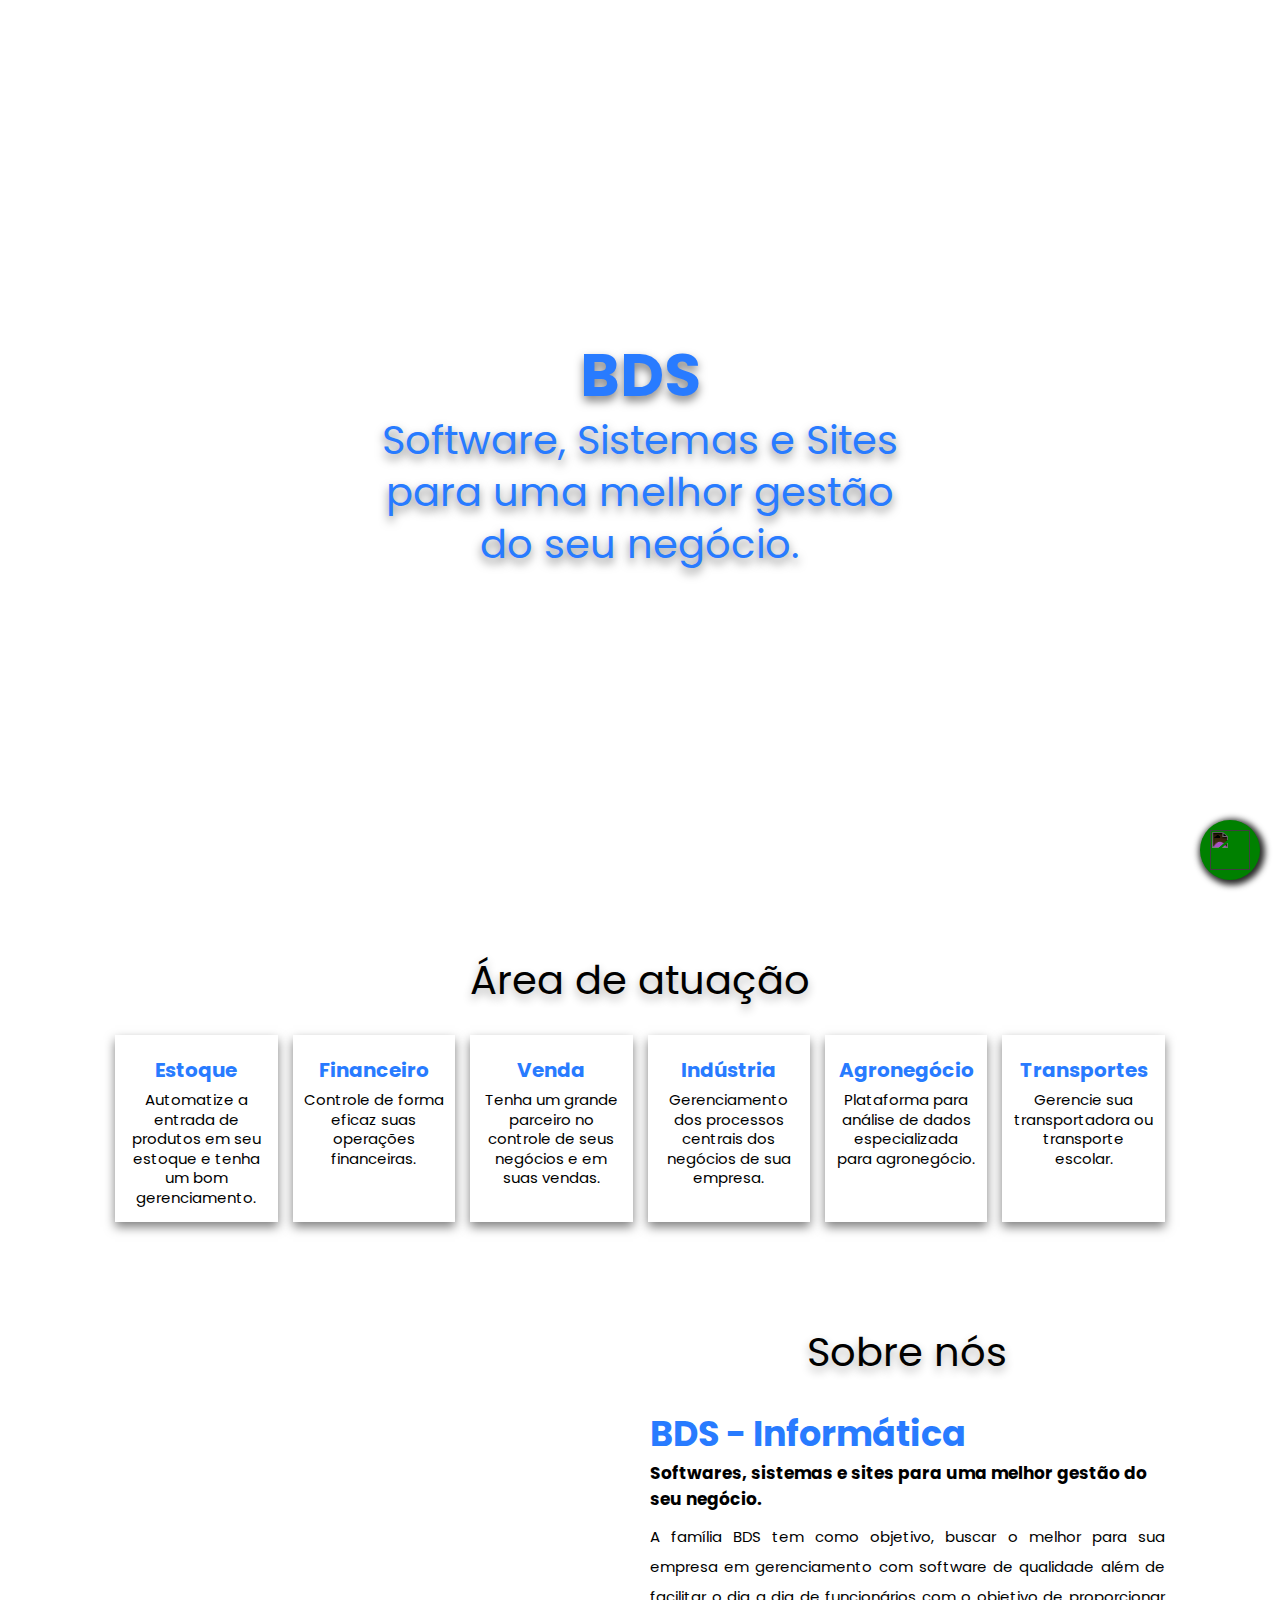
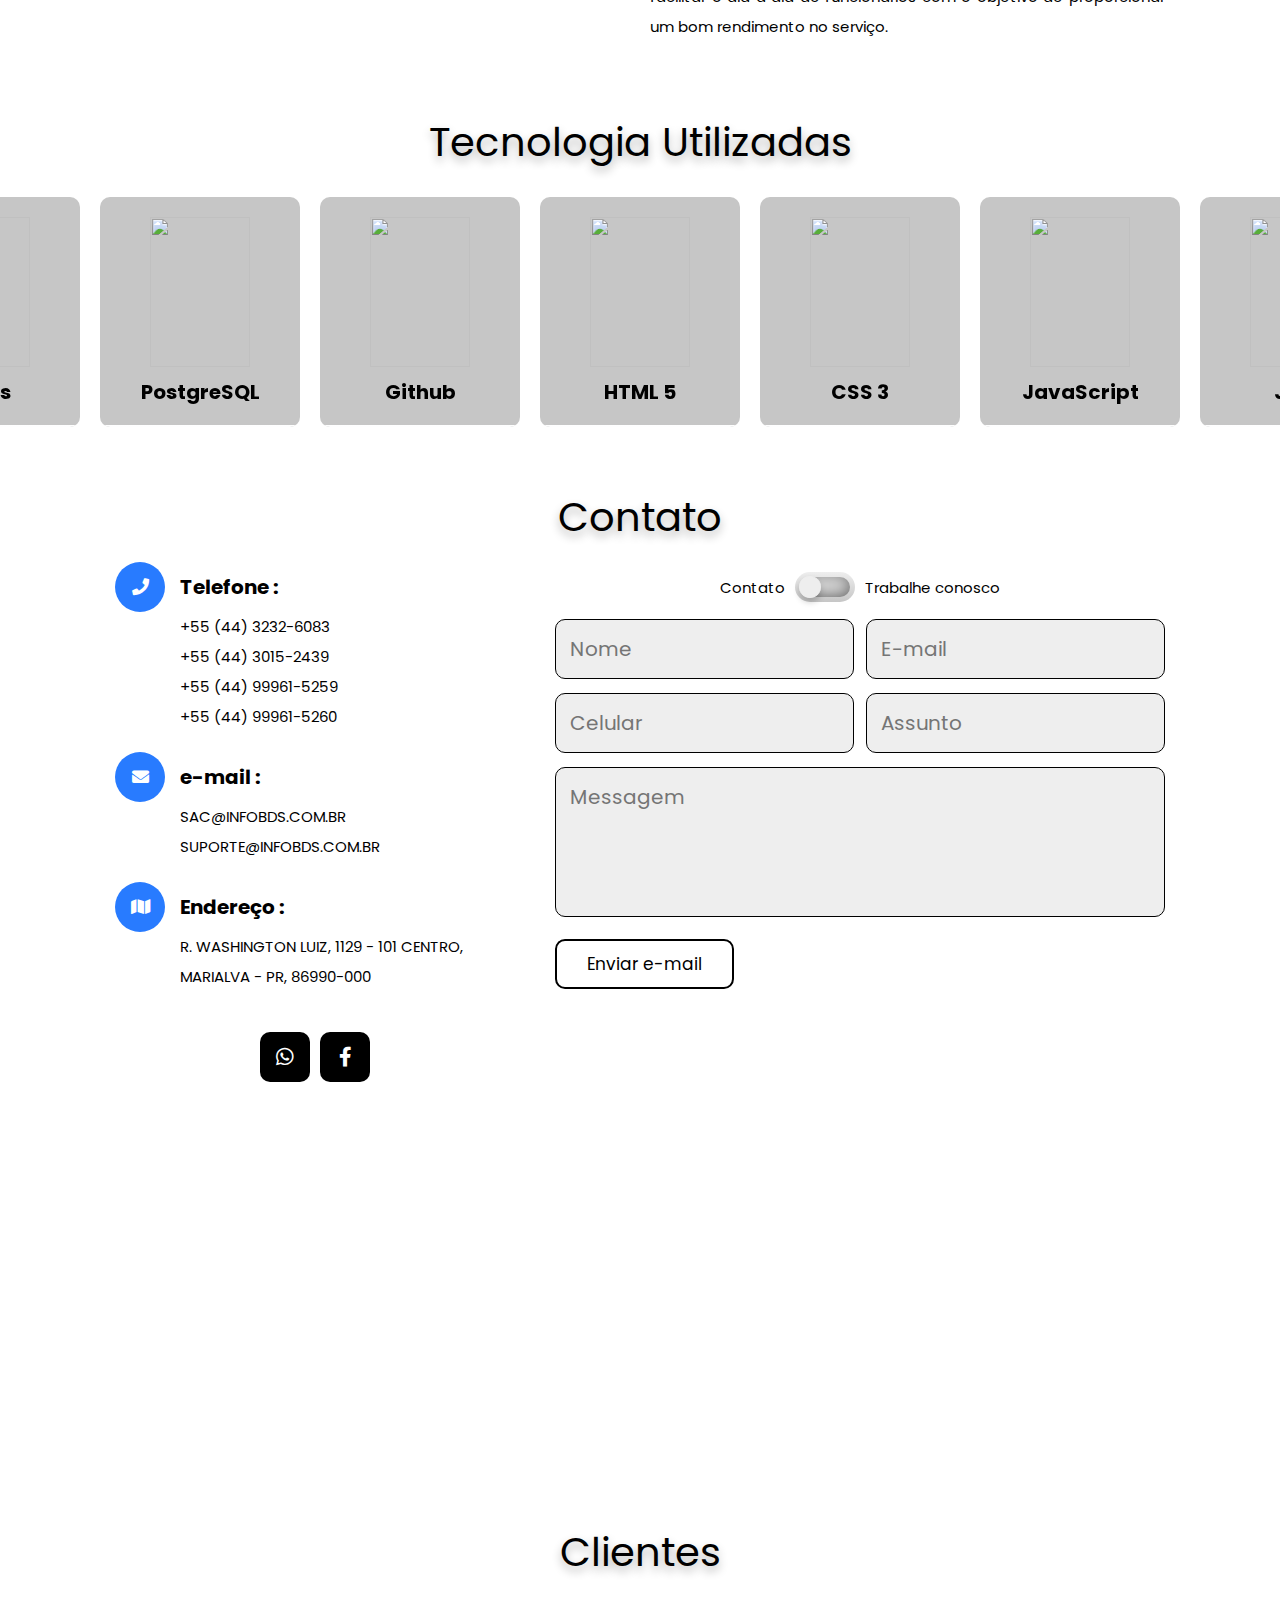
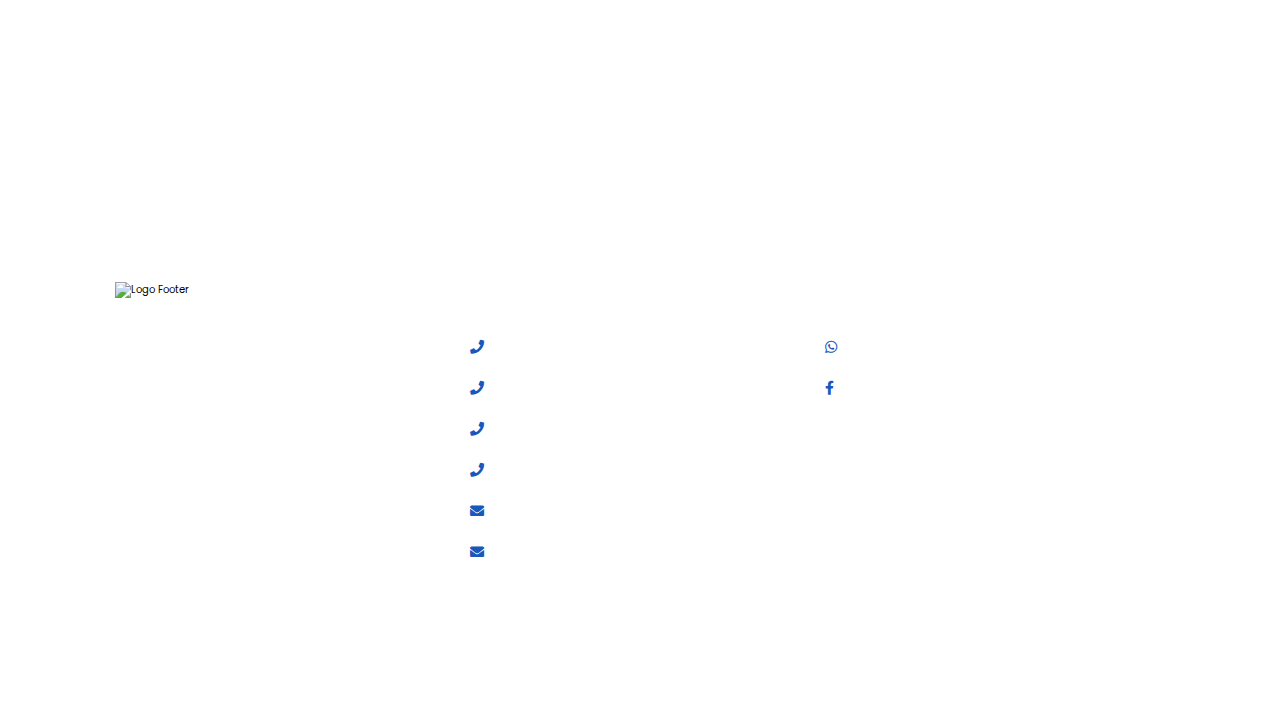
==== commit 5c63f900: "ggg" ====
--- a/index.html
+++ b/index.html
@@ -35,6 +35,7 @@
     <!-- Windows Phone -->
     <meta name="msapplication-navbutton-color" content="#1857bc">
     <meta name="title" content="BDS - Informática">
+    <link rel="shortcut icon" href="img/logo.png" type="image/png">
     <meta property='og:title' content='BDS - Informática'/>
     <link rel="stylesheet" href="css/style.css" />
     <link rel="stylesheet" href="https://cdnjs.cloudflare.com/ajax/libs/font-awesome/5.15.4/css/all.min.css" />
@@ -353,12 +354,14 @@
             <div class="share">
               <a href="https://api.whatsapp.com/send?phone=5544999615259&amp;text=Olá, vim através do site..." class="fab fa-whatsapp" target="_blank"></a>
               <a href="https://www.facebook.com/bdsSistema" class="fab fa-facebook-f" target="_blank"></a>
-              <a href="#" class="fab fa-instagram" target="_blank"></a>
+              <!-- <a href="#" class="fab fa-instagram" target="_blank"></a>
               <a href="#" class="fab fa-linkedin" target="_blank"></a>
-              <a href="#" class="fab fa-telegram-plane" target="_blank"></a>
+              <a href="#" class="fab fa-telegram-plane" target="_blank"></a> -->
             </div>
           </div>
-          <form action="" class="form" enctype="multipart/form-data" method="post">
+          <div class="envio"></div>
+          <form action="" method="post" class="form" id="email-form" enctype="multipart/form-data">
+            <div class="preencher"></div>
             <div class="select">
               <p>Contato</p>
               <div class="checkbox">
@@ -369,19 +372,19 @@
               <p>Trabalhe conosco</p>
             </div>
             <div class="inputBox">
-              <input type="text" placeholder="Nome" name="name" id="name">
-              <input type="email" placeholder="E-mail" name="email" id="email">
+              <input type="text" placeholder="Nome" name="name" id="name" value="">
+              <input type="email" placeholder="E-mail" name="email" id="email" value="">
             </div>
             <div class="work">
               <div class="inputBox">
-                <select name="funcao" id="funcao">
+                <select name="expertise" id="funcao">
                   <option value="">Cargo desejado</option>
                   <option value="Suporte">Suporte</option>
                   <option value="Programador(a)">Programador(a)</option>
                   <option value="Secretário(a)">Secretário(a)</option>
                   <option value="Financeiro">Financeiro</option>
                 </select>
-                <select name="experiencia" id="experiencia">
+                <select name="workExperience" id="experiencia">
                   <option value="">Nivel de experiência?</option>
                   <option value="0 - 1 ano">0 - 1 ano</option>
                   <option value="1 - 3 anos">1 - 3 anos</option>
@@ -392,38 +395,18 @@
               </div>
             </div>
             <div class="inputBox">
-              <input type="text" placeholder="Telefone" name="telefone" id="telefone">
-              <input type="text" placeholder="Assunto" name="assunto" id="assunto">
-            </div>
-            <textarea name="" placeholder="Messagem" id="messagem" cols="30" rows="10"></textarea>
+              <input type="text" placeholder="Celular" name="phoneNumber" id="celular" value="">
+              <input type="text" placeholder="Assunto" name="subject" id="assunto" value="">
+            </div>
+            <textarea name="message" placeholder="Messagem" id="messagem" cols="30" rows="10"></textarea>
             <div class="work">
               <div class="inputBox">
-                <label for="fileUpload">Escolher arquivo</label>
-                <input type="file" id="fileUpload" style="display: none;" multiple="multiple">
+                <!-- <label for="fileUpload">Escolher arquivo</label> -->
+                <input type="file" id="fileUpload" name="files"  multiple="multiple">
               </div>
             </div>
             <input type="submit" value="Enviar e-mail" class="btn">
           </form>
-          <style>
-            #warning {
-              text-align: center;
-              transition: 1s all;
-            }
-
-            #warning.warn {
-              color: red;
-              transform: scale(1.5);
-            }
-          </style>
-          <section id="shortcode-5" class="shortcode-5 pb-50">
-            <p id="warning">Please do not upload more than 10 images at once.</p>
-            <form class="imagePoster" enctype="multipart/form-data" action="/gallery/imagePoster" method="post">
-                <div class="input-group">
-            <input id="filePoster" type="file" class="form-control" name="photo" required="required" multiple="multiple" />
-                <button id="submitFiles" class="btn btn-primary" type="submit" name="button">Submit</button>
-                </div>
-            </form>
-        </section>
         </div>
       </section>
       <section class="maps">
@@ -534,6 +517,15 @@
                 <div class="content">
                   <div class="imgBx">
                     <img src="img/clients/11.png" alt="" />
+                  </div>
+                </div>
+              </div>
+            </div>
+            <div class="swiper-slide">
+              <div class="card">
+                <div class="content">
+                  <div class="imgBx">
+                    <img src="img/clients/12.png" alt="" />
                   </div>
                 </div>
               </div>
@@ -567,9 +559,9 @@
           <h3>Siga-nos</h3>
           <a href="https://api.whatsapp.com/send?phone=5544999615259&amp;text=Olá, vim através do site..." target="_blank"><i class="fab fa-whatsapp"></i>WhatsApp</a>
           <a href="https://www.facebook.com/bdsSistema" target="_blank"><i class="fab fa-facebook-f"></i>Facebook</a>
-          <a href="#" target="_blank"><i class="fab fa-instagram"></i>Instagram</a>
+          <!-- <a href="#" target="_blank"><i class="fab fa-instagram"></i>Instagram</a>
           <a href="#" target="_blank"><i class="fab fa-linkedin"></i>Linkedin</a>
-          <a href="#" target="_blank"><i class="fab fa-telegram-plane"></i>Telegram</a>
+          <a href="#" target="_blank"><i class="fab fa-telegram-plane"></i>Telegram</a> -->
         </div>
       </div>
       <div class="credit">
@@ -578,6 +570,7 @@
     </footer>
     <script src="https://unpkg.com/swiper/swiper-bundle.min.js"></script>
     <script src="js/script.js"></script>
+    <script src="js/form.js"></script>
     <script src="https://code.jquery.com/jquery-3.6.0.js"></script>
     <script type="text/javascript">
       $(document).ready(function(){
@@ -585,6 +578,11 @@
           $('.inner').toggleClass('active')
         })
       })
+      $(document).ready(function(){
+        $("#celular").mask("(99) 99999-9999");
+      });
     </script>
+    
+    <script src="//cdnjs.cloudflare.com/ajax/libs/jquery.maskedinput/1.4.1/jquery.maskedinput.min.js"></script>
   </body>
 </html>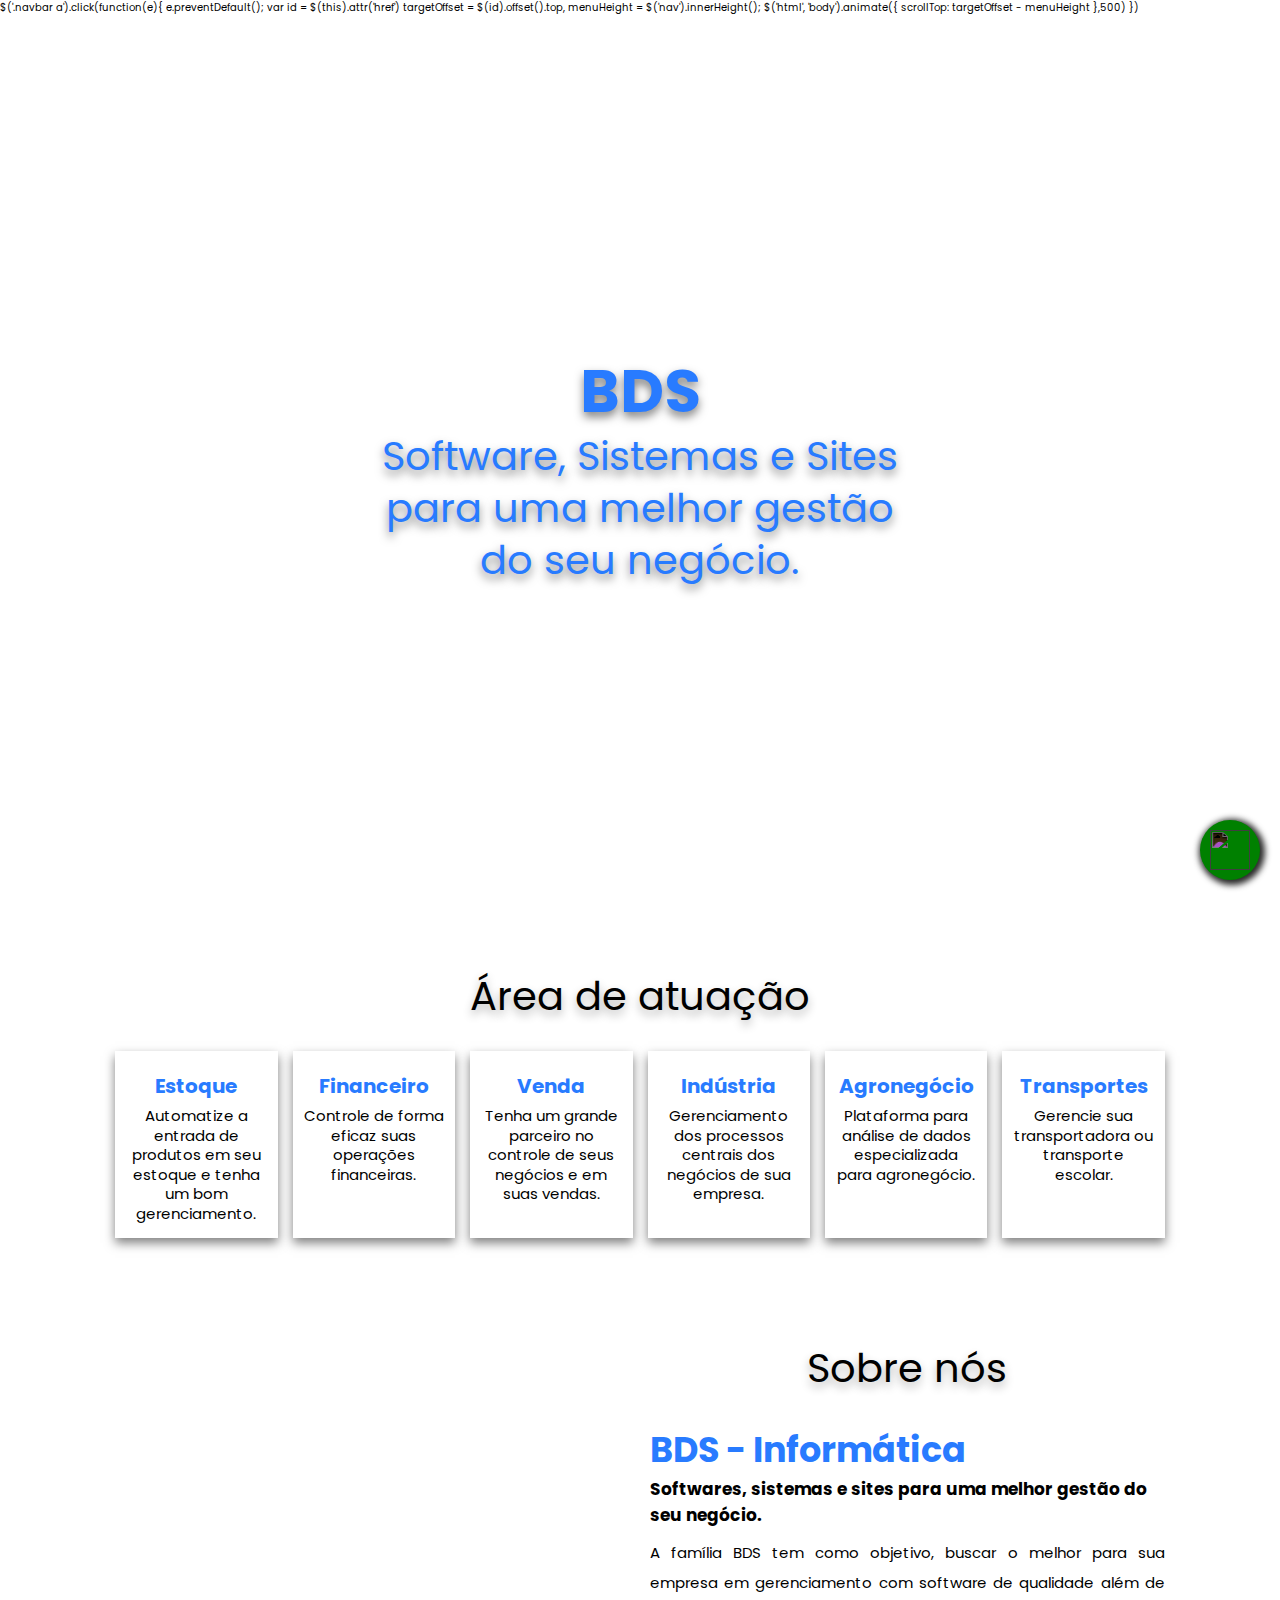
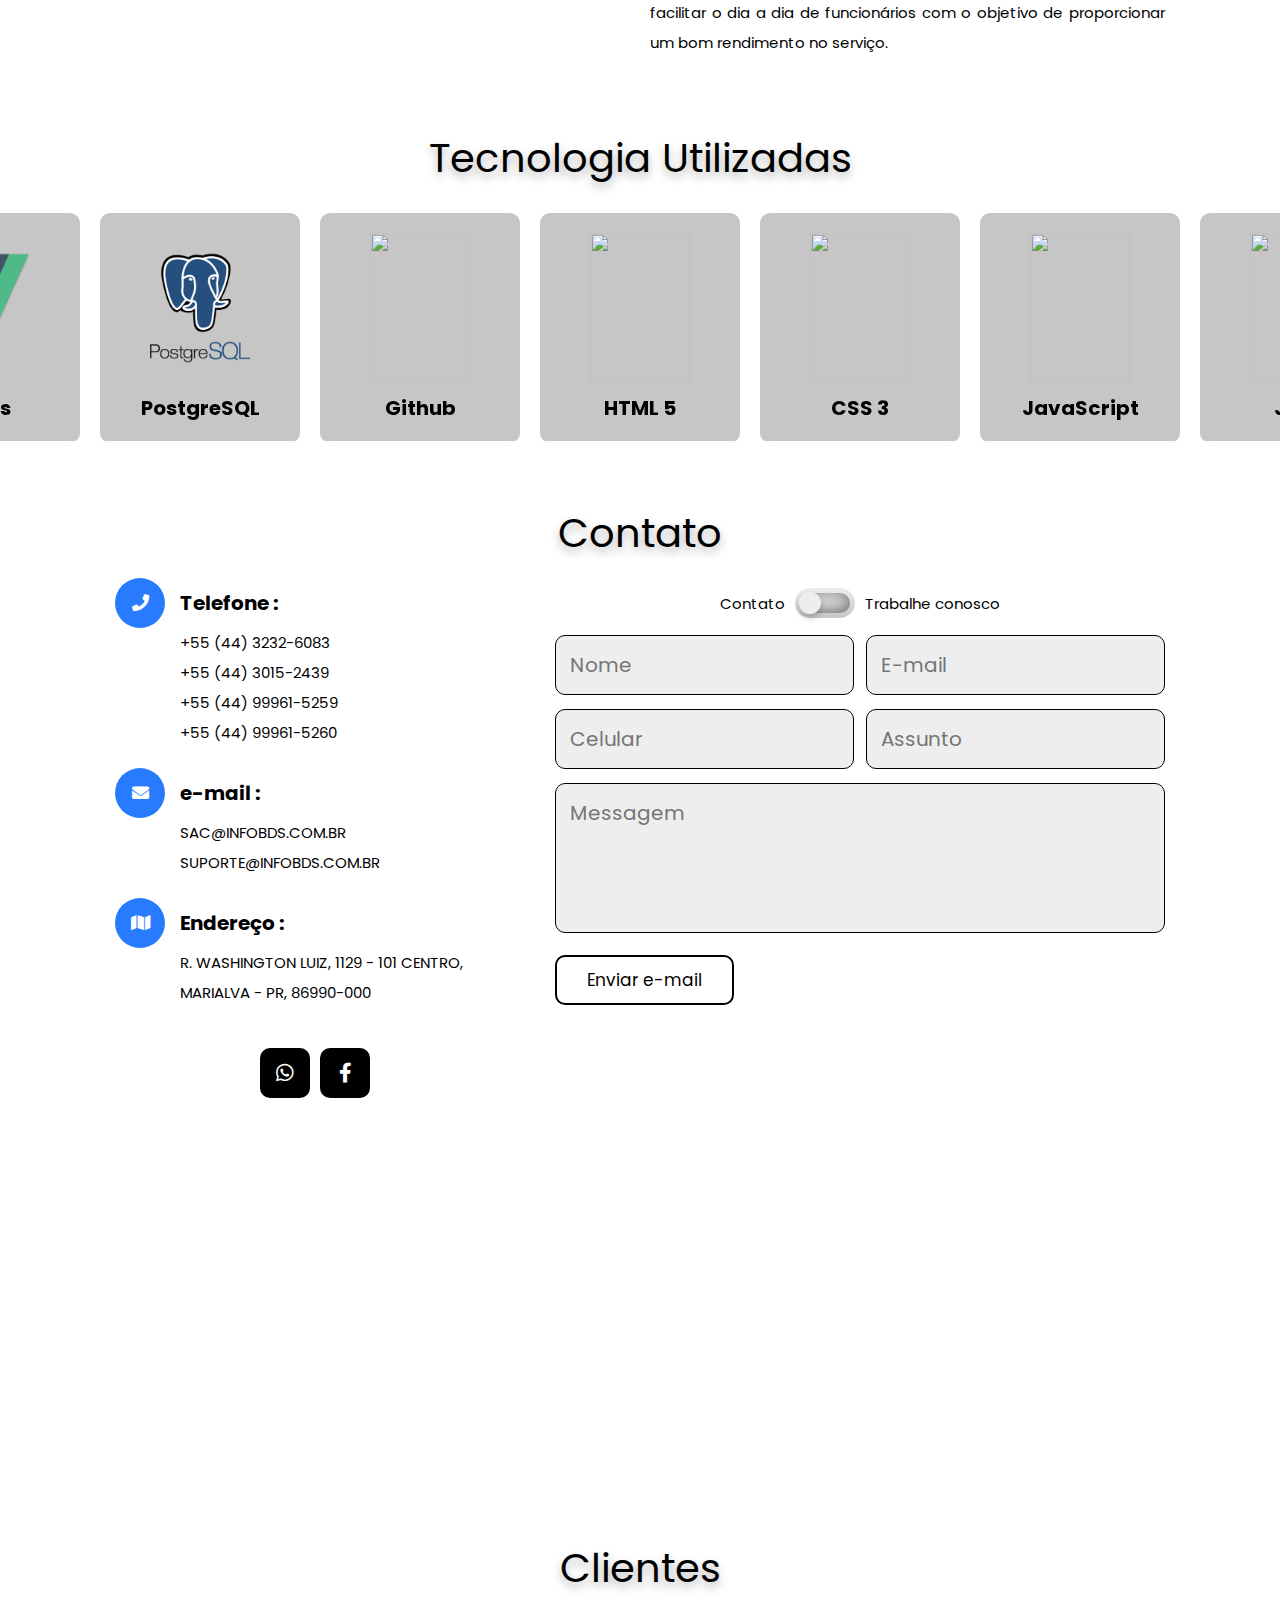
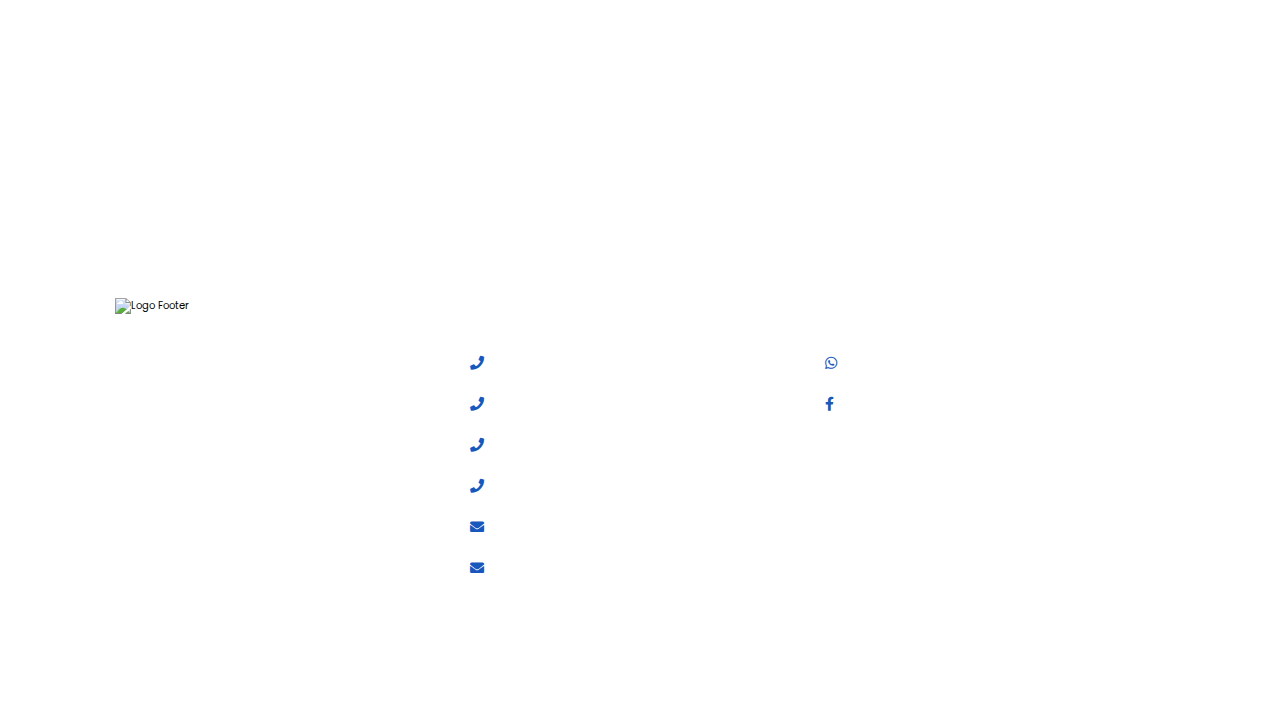
==== commit dcc31fe8: "analitics" ====
--- a/index.html
+++ b/index.html
@@ -4,11 +4,13 @@
     <meta charset="UTF-8">
     <meta http-equiv="X-UA-Compatible" content="IE=edge">
     <meta http-equiv="Content-Type" content="text/html; charset=utf-8">
-    <meta name="viewport" content="width=device-width, initial-scale=1">
-    <meta name="viewport" content="width=device-width, initial-scale=1, maximum-scale=1, user-scalable=no">
-    <meta name="description" content=""/>
+    <meta name="viewport" content="width=device-width, initial-scale=1.0">
+    <meta name="viewport" content="width=device-width, initial-scale=1.0, maximum-scale=1, user-scalable=no">
+    <meta name="viewport" content='width=device-width, initial-scale=1.0, minimum-scale=1.0, maximum-scale=1.0, user-scalable=no' />
+    <meta name="description" content="A BDS Soluções em Sistemas atua desde 2002 no mercado de software, agregando experiência e tecnologia para nossos colaboradores. Sua evolução é o nosso foco!
+    Oferecendo Sistema de Gestão completo para o tamanho do seu negócio!"/>
     <meta name="author" content="BDS - Informática"/>
-    <meta name="keywords" content=""/>
+    <meta name="keywords" content="bds, bds - sistema, sistemas, informatica, informática, financeiro, agronegocio, agronegócio, nf-e, nfc-e, nfs-e, ct-e, cte-os, mdf-e, pdv, pdv - web, site, website, software, softwares, gestão, gestao, assistência técnica, assitencia tecnica, desenvolvimento, tecnologia, plataforma, inovação, contole gerencial, varejo, negócio, negocio, soluções, suporte, código, fábrica"/>
     <meta name="generator" content="HTML">
     <meta name="robots" content="index,follow">
     <meta name="robots" content="noarchive">
@@ -17,14 +19,15 @@
     <meta property="og:locale" content="pt_BR">
     <meta property="article:author" content="https://www.facebook.com/bdsSistema">
     <meta property="article:section" content="Freelancer" >
-    <meta property="article:published_time" content="2020-12-01" />
-    <meta property='og:description' content=''/>
+    <meta property="article:published_time" content="2022-01-27" />
+    <meta property='og:description' content='A BDS Soluções em Sistemas atua desde 2002 no mercado de software, agregando experiência e tecnologia para nossos colaboradores. Sua evolução é o nosso foco!
+    Oferecendo Sistema de Gestão completo para o tamanho do seu negócio!'/>
     <meta property='og:url' content='https://infobds.com.br/'/>
     <meta property="og:locale" content="pt_BR">
     <meta property='og:type' content='website'/>
     <meta property='og:site_name' content='BDS - Informática'/>
     <meta property="og:image" content="img/logo.png">
-    <meta property="og:image:type" content="image/jpeg">
+    <meta property="og:image:type" content="image/png">
     <meta property="og:image:width" content="20"> 
     <meta property="og:image:height" content="20">
     <!-- Chrome, Firefox OS and Opera -->
@@ -41,6 +44,14 @@
     <link rel="stylesheet" href="https://cdnjs.cloudflare.com/ajax/libs/font-awesome/5.15.4/css/all.min.css" />
     <link rel="stylesheet" href="https://unpkg.com/swiper/swiper-bundle.min.css" />
     <title>BDS - Informática</title>
+    $('.navbar a').click(function(e){
+      e.preventDefault();
+      var id = $(this).attr('href')
+      targetOffset = $(id).offset().top, menuHeight = $('nav').innerHeight();
+      $('html', 'body').animate({
+        scrollTop: targetOffset - menuHeight
+      },500)
+    })
   </head>
   <body>
     <header class="header">
@@ -78,7 +89,7 @@
           <span>Área de atuação</span>
         </div>
         <div class="box-container">    
-            <div class="box">
+          <a data-anime="left" class="box" target="_blank" href="https://api.whatsapp.com/send?phone=5544999615259&text=Gostaria de saber a respeito do sistema de gestão de Estoque!">
               <div class="img">
                 <img src="img/icon/estoque.png" alt="">
               </div>
@@ -87,64 +98,64 @@
               <!-- <div class="button">
                 <a href="pagread.html" class= "btn" rel="next" target= "_self">Saiba mais</a>
               </div> -->
-            </div>    
-            <div class="box">
-              <div class="img">
-                <img src="img/icon/financeiro.png" alt="">
-              </div>
-              <h3>Financeiro</h3>
-              <p>Controle de forma eficaz suas operações financeiras.</p>
-              <!-- <div class="button">
-                <a href="pagread.html" class= "btn" rel="next" target= "_self">Saiba mais</a>
-              </div> -->
-            </div>    
-            <div class="box">
-              <div class="img">
-                <img src="img/icon/venda.png" alt="">
-              </div>
-              <h3>Venda</h3>
-              <p>Tenha um grande parceiro no controle de seus negócios e em suas vendas. </p>
-              <!-- <div class="button">
-                <a href="pagread.html" class= "btn" rel="next" target= "_self">Saiba mais</a>
-              </div> -->
-            </div>
-            <div class="box">
-              <div class="img">
-                <img src="img/icon/industria.png" alt="">
-              </div>
-              <h3>Indústria</h3>
-              <p>Gerenciamento dos processos centrais dos negócios de sua empresa.</p>
-              <!-- <div class="button">
-                <a href="pagread.html" class= "btn" rel="next" target= "_self">Saiba mais</a>
-              </div> -->
-            </div>    
-            <div class="box">
-              <div class="img">
-                <img src="img/icon/agro.png" alt="">
-              </div>
-              <h3>Agronegócio</h3>
-              <p>Plataforma para análise de dados especializada para agronegócio.</p>
-              <!-- <div class="button">
-                <a href="pagread.html" class= "btn" rel="next" target= "_self">Saiba mais</a>
-              </div> -->
-            </div>    
-            <div class="box">
-              <div class="img">
-                <img src="img/icon/trans.png" alt="">
-              </div>
-              <h3>Transportes</h3>
-              <p>Gerencie sua transportadora ou transporte escolar.</p>
-              <!-- <div class="button">
-                <a href="pagread.html" class= "btn" rel="next" target= "_self">Saiba mais</a>
-              </div> -->
-            </div>            
+          </a>    
+          <a data-anime="right" class="box" target="_blank" href="https://api.whatsapp.com/send?phone=5544999615259&text=Gostaria de saber a respeito do sistema de gestão de Financeiro!">
+            <div class="img">
+              <img src="img/icon/financeiro.png" alt="">
+            </div>
+            <h3>Financeiro</h3>
+            <p>Controle de forma eficaz suas operações financeiras.</p>
+            <!-- <div class="button">
+              <a href="pagread.html" class= "btn" rel="next" target= "_self">Saiba mais</a>
+            </div> -->
+          </a>    
+          <a data-anime="left" class="box" target="_blank" href="https://api.whatsapp.com/send?phone=5544999615259&text=Gostaria de saber a respeito do sistema de gestão de Venda!">
+            <div class="img">
+              <img src="img/icon/venda.png" alt="">
+            </div>
+            <h3>Venda</h3>
+            <p>Tenha um grande parceiro no controle de seus negócios e em suas vendas. </p>
+            <!-- <div class="button">
+              <a href="pagread.html" class= "btn" rel="next" target= "_self">Saiba mais</a>
+            </div> -->
+          </a>
+          <a data-anime="right" class="box" target="_blank" href="https://api.whatsapp.com/send?phone=5544999615259&text=Gostaria de saber a respeito do sistema de gestão de Indústria!">
+            <div class="img">
+              <img src="img/icon/industria.png" alt="">
+            </div>
+            <h3>Indústria</h3>
+            <p>Gerenciamento dos processos centrais dos negócios de sua empresa.</p>
+            <!-- <div class="button">
+              <a href="pagread.html" class= "btn" rel="next" target= "_self">Saiba mais</a>
+            </div> -->
+          </a>    
+          <a data-anime="left" class="box" target="_blank" href="https://api.whatsapp.com/send?phone=5544999615259&text=Gostaria de saber a respeito do sistema de gestão de Agronegócio!">
+            <div class="img">
+              <img src="img/icon/agro.png" alt="">
+            </div>
+            <h3>Agronegócio</h3>
+            <p>Plataforma para análise de dados especializada para agronegócio.</p>
+            <!-- <div class="button">
+              <a href="pagread.html" class= "btn" rel="next" target= "_self">Saiba mais</a>
+            </div> -->
+          </a>    
+          <a data-anime="right" class="box" target="_blank" href="https://api.whatsapp.com/send?phone=5544999615259&text=Gostaria de saber a respeito do sistema de gestão de Transportes!">
+            <div class="img">
+              <img src="img/icon/trans.png" alt="">
+            </div>
+            <h3>Transportes</h3>
+            <p>Gerencie sua transportadora ou transporte escolar.</p>
+            <!-- <div class="button">
+              <a href="pagread.html" class= "btn" rel="next" target= "_self">Saiba mais</a>
+            </div> -->
+          </a>            
         </div>    
       </section>    
       <section class="about" id="about">    
-        <div class="image">
+        <div class="image" data-anime="left">
           <img src="img/about.jpg" alt="">
         </div>
-        <div class="content">
+        <div class="content" data-anime="right">
           <div class="heading">
             <span>Sobre nós</span>
           </div>
@@ -258,7 +269,7 @@
                     <img src="img/technology/08.png" />
                   </div>
                   <div class="details">
-                    <h2>Delphi</h2>
+                    <h2>Veu.js</h2>
                   </div>
                 </div>
               </div>
@@ -271,12 +282,12 @@
                     <img src="img/technology/09.png" />
                   </div>
                   <div class="details">
-                    <h2>Veu.js</h2>
-                  </div>
-                </div>
-              </div>
-            </div>
-            <div class="swiper-slide">
+                    <h2>PostgreSQL</h2>
+                  </div>
+                </div>
+              </div>
+            </div>
+            <!-- <div class="swiper-slide">
               <div class="card">
                 <div class="layer"></div>
                 <div class="content">
@@ -284,19 +295,6 @@
                     <img src="img/technology/10.png" />
                   </div>
                   <div class="details">
-                    <h2>PostgreSQL</h2>
-                  </div>
-                </div>
-              </div>
-            </div>
-            <!-- <div class="swiper-slide">
-              <div class="card">
-                <div class="layer"></div>
-                <div class="content">
-                  <div class="imgBx">
-                    <img src="img/technology/11.png" />
-                  </div>
-                  <div class="details">
                     <h2>Bootstrap</h2>
                   </div>
                 </div>
@@ -307,7 +305,7 @@
                 <div class="layer"></div>
                 <div class="content">
                   <div class="imgBx">
-                    <img src="img/technology/12.png" />
+                    <img src="img/technology/11png" />
                   </div>
                   <div class="details">
                     <h2>Github</h2>
@@ -323,7 +321,7 @@
           <span>Contato</span>
         </div>
         <div class="row">
-          <div class="contact-info-container">
+          <div class="contact-info-container" data-anime="left">
             <div class="box">
               <i class="fas fa-phone"></i>
               <div class="info">
@@ -360,7 +358,7 @@
             </div>
           </div>
           <div class="envio"></div>
-          <form action="" method="post" class="form" id="email-form" enctype="multipart/form-data">
+          <form action="" method="post" class="form" id="email-form" enctype="multipart/form-data" data-anime="right">
             <div class="preencher"></div>
             <div class="select">
               <p>Contato</p>
@@ -570,6 +568,7 @@
     </footer>
     <script src="https://unpkg.com/swiper/swiper-bundle.min.js"></script>
     <script src="js/script.js"></script>
+    <script src="js/animation.js"></script>
     <script src="js/form.js"></script>
     <script src="https://code.jquery.com/jquery-3.6.0.js"></script>
     <script type="text/javascript">
@@ -582,7 +581,6 @@
         $("#celular").mask("(99) 99999-9999");
       });
     </script>
-    
     <script src="//cdnjs.cloudflare.com/ajax/libs/jquery.maskedinput/1.4.1/jquery.maskedinput.min.js"></script>
   </body>
 </html>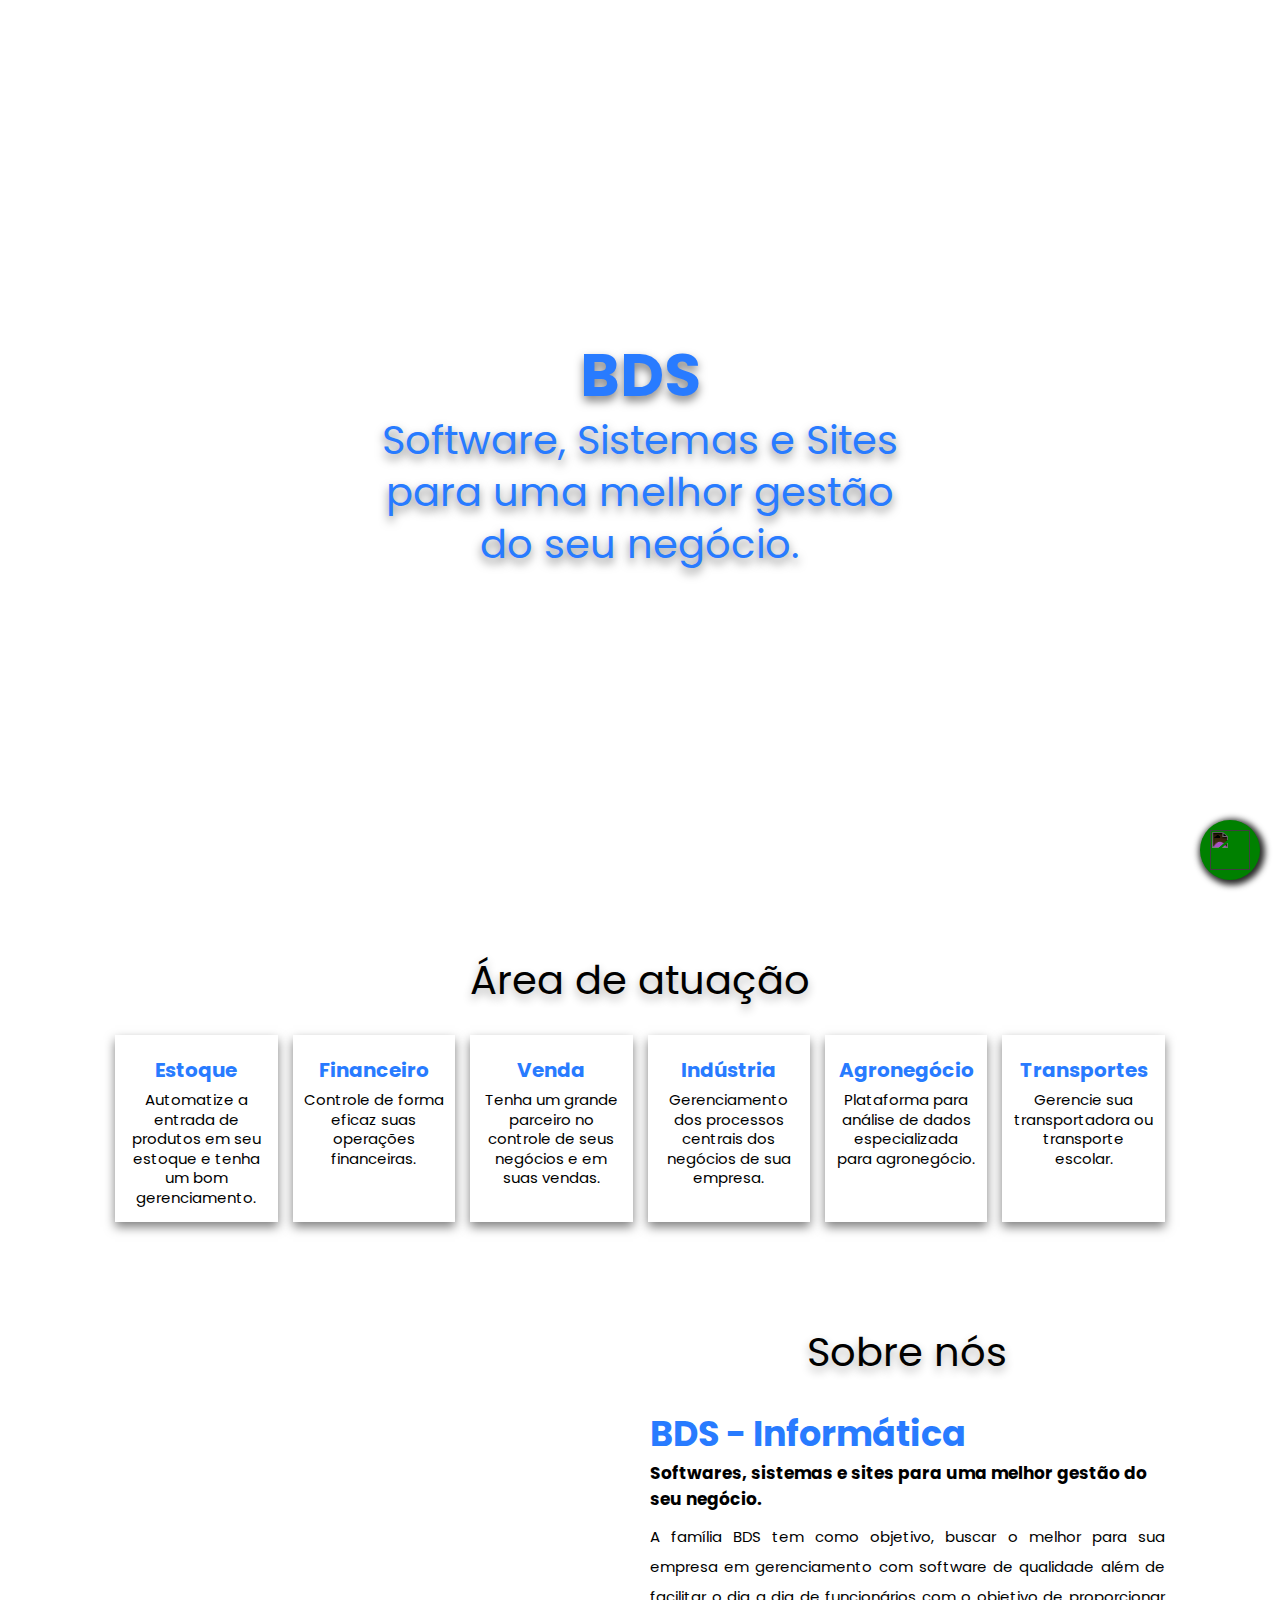
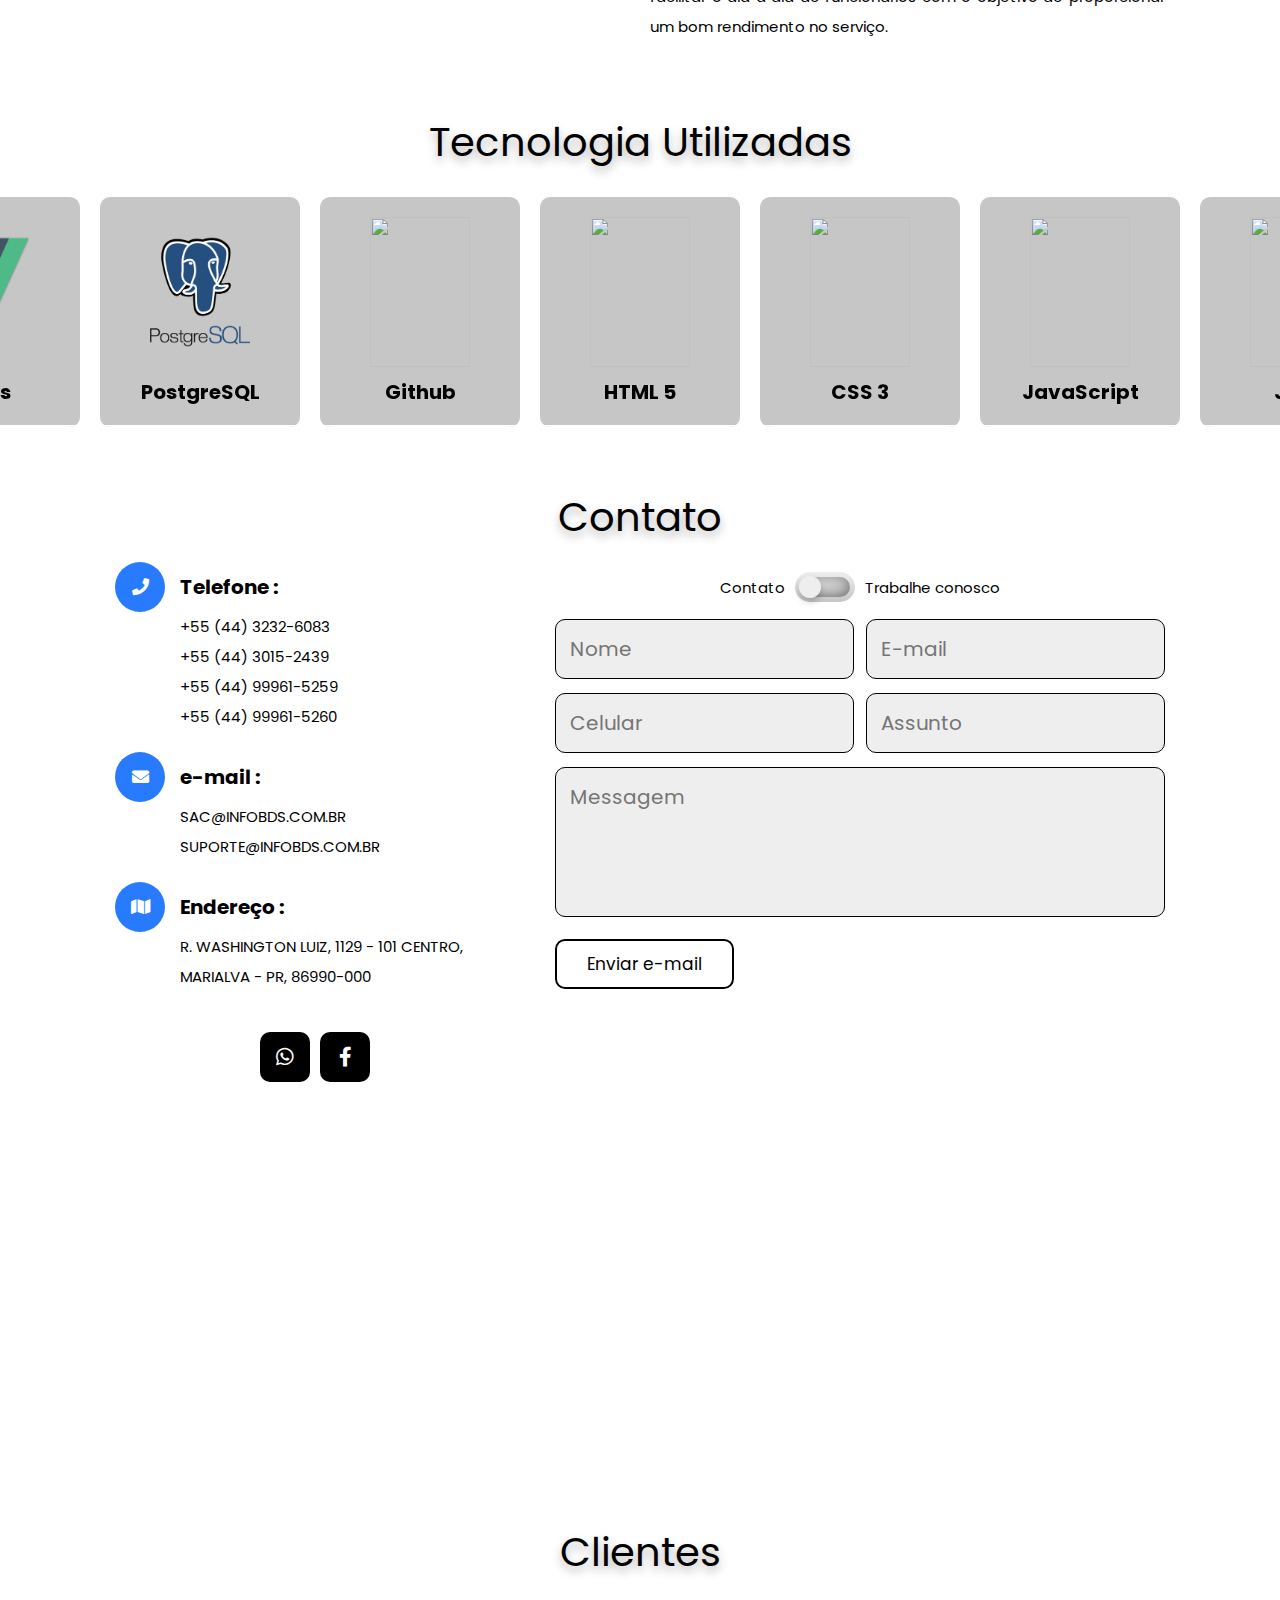
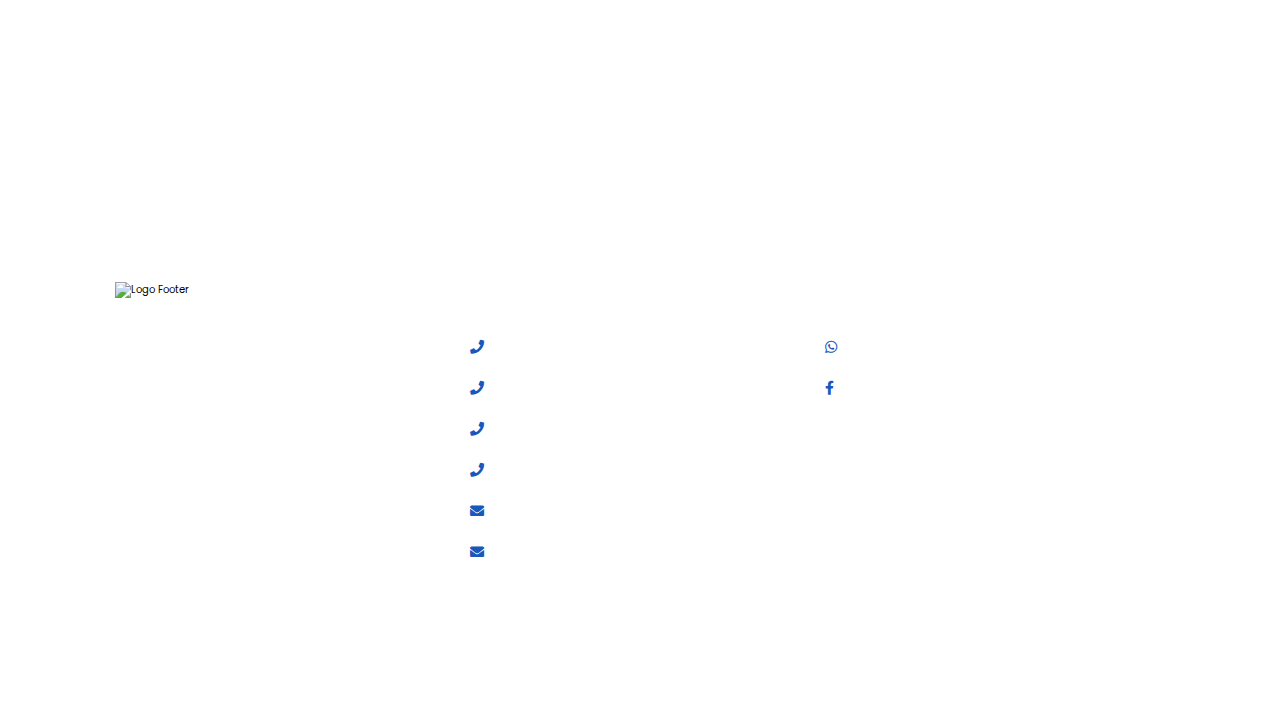
==== commit 8255bbf3: "analitics" ====
--- a/index.html
+++ b/index.html
@@ -44,14 +44,15 @@
     <link rel="stylesheet" href="https://cdnjs.cloudflare.com/ajax/libs/font-awesome/5.15.4/css/all.min.css" />
     <link rel="stylesheet" href="https://unpkg.com/swiper/swiper-bundle.min.css" />
     <title>BDS - Informática</title>
-    $('.navbar a').click(function(e){
-      e.preventDefault();
-      var id = $(this).attr('href')
-      targetOffset = $(id).offset().top, menuHeight = $('nav').innerHeight();
-      $('html', 'body').animate({
-        scrollTop: targetOffset - menuHeight
-      },500)
-    })
+    <!-- Global site tag (gtag.js) - Google Analytics -->
+    <script async src="https://www.googletagmanager.com/gtag/js?id=UA-194688511-1"></script>
+    <script>
+      window.dataLayer = window.dataLayer || [];
+      function gtag(){dataLayer.push(arguments);}
+      gtag('js', new Date());
+
+      gtag('config', 'UA-194688511-1');
+    </script>
   </head>
   <body>
     <header class="header">
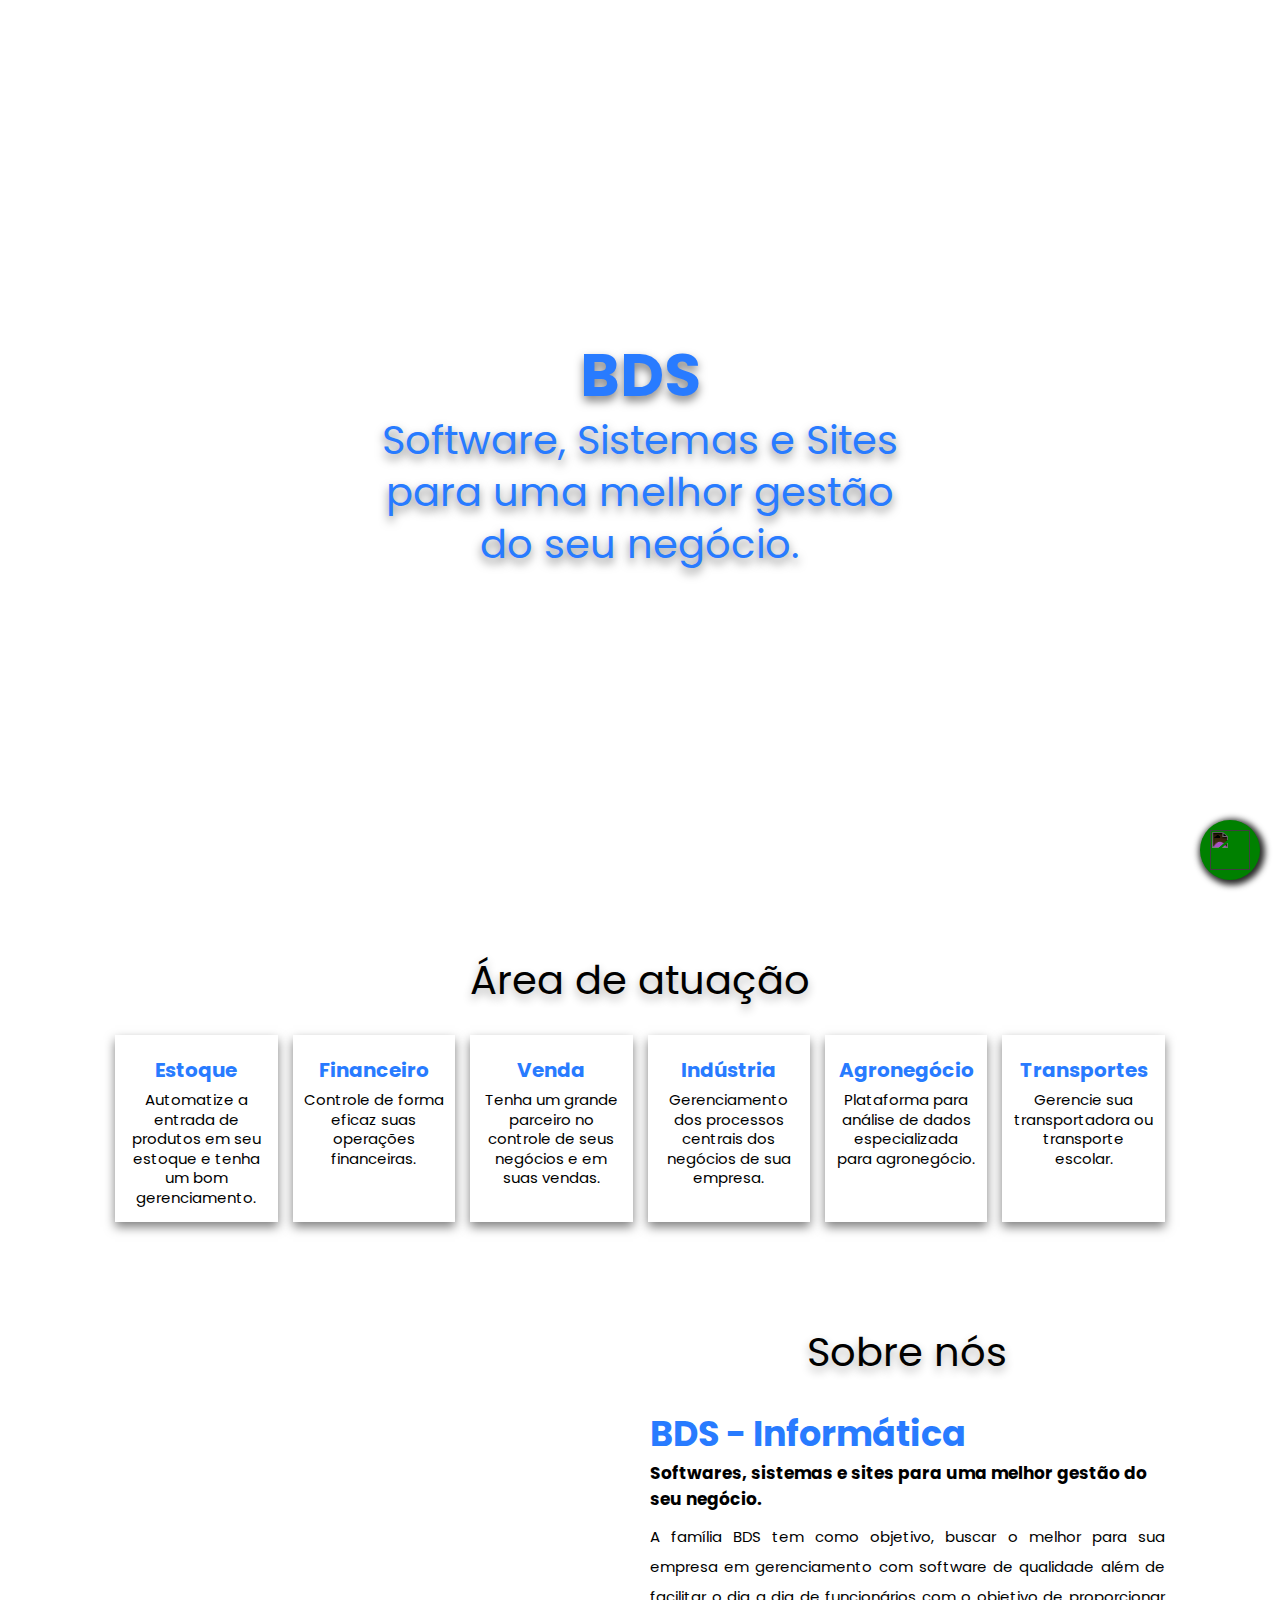
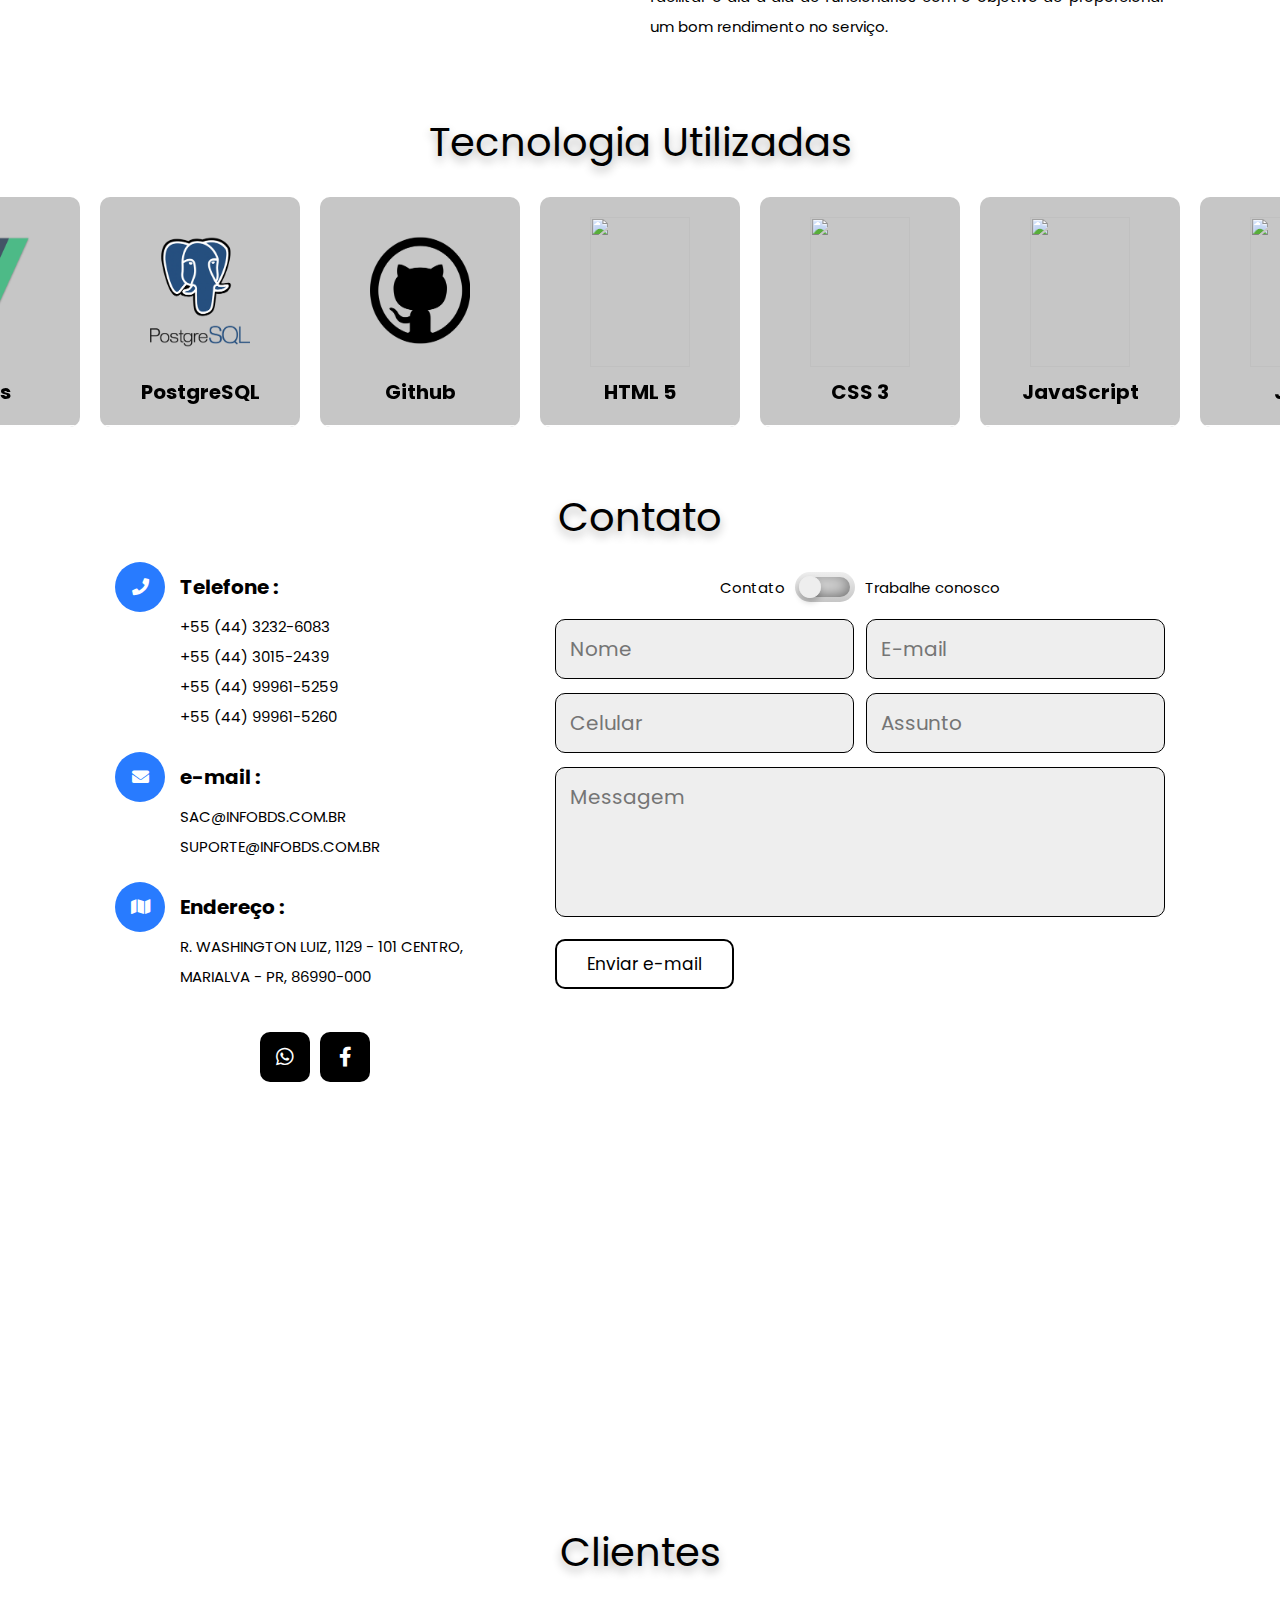
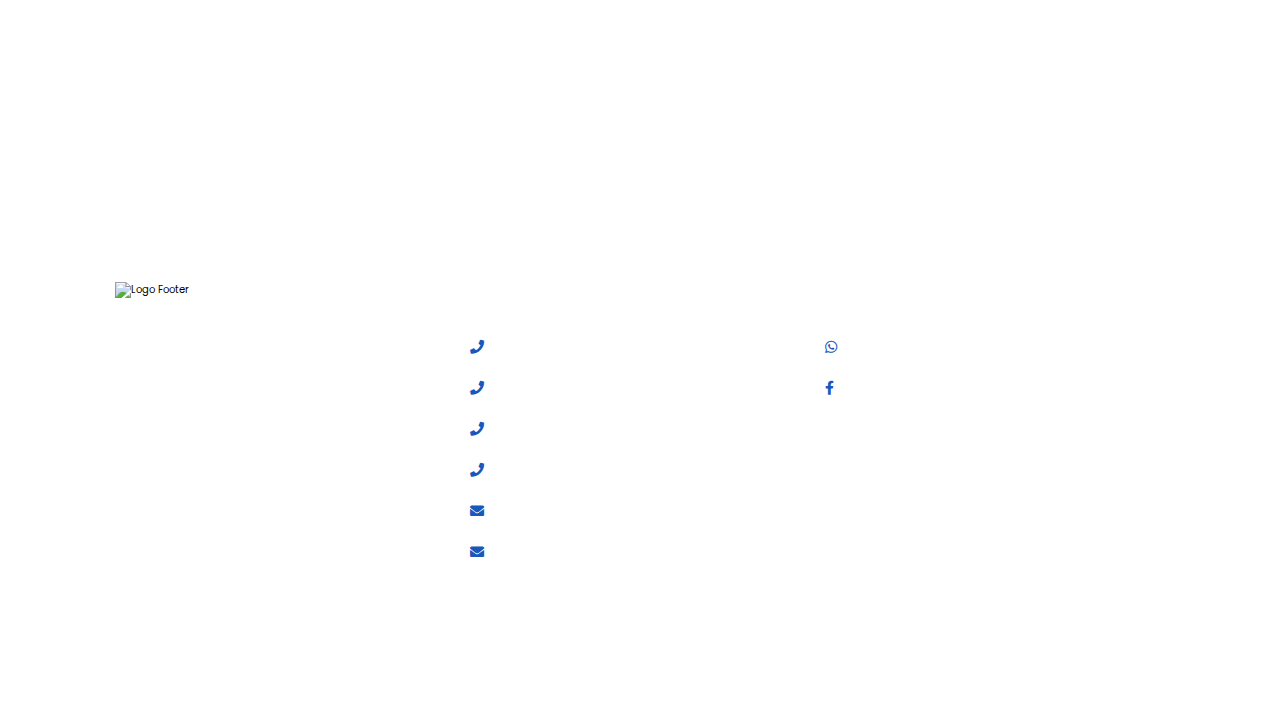
==== commit 1d7e519f: "page error" ====
--- a/index.html
+++ b/index.html
@@ -66,10 +66,10 @@
         <a href="#contact">Contato</a>
         <a href="#clients">Clientes</a>
         <div class="icons-social">
-          <a href="#" class="fab fa-whatsapp"></a>
-          <a href="#" class="fab fa-facebook-f"></a>
-          <a href="#" class="fab fa-instagram"></a>
-          <a href="#" class="fab fa-youtube"></a>
+          <a href="https://api.whatsapp.com/send?phone=5544999615259&amp;text=Olá, vim através do site..." class="fab fa-whatsapp"></a>
+          <a href="https://www.facebook.com/bdsSistema" class="fab fa-facebook-f"></a>
+          <!-- <a href="#" class="fab fa-instagram"></a> -->
+          <!-- <a href="#" class="fab fa-youtube"></a> -->
         </div>
       </nav>
       <div id="nav-open" class="fas fa-bars icons"></div>
@@ -306,7 +306,7 @@
                 <div class="layer"></div>
                 <div class="content">
                   <div class="imgBx">
-                    <img src="img/technology/11png" />
+                    <img src="img/technology/11.png" />
                   </div>
                   <div class="details">
                     <h2>Github</h2>
